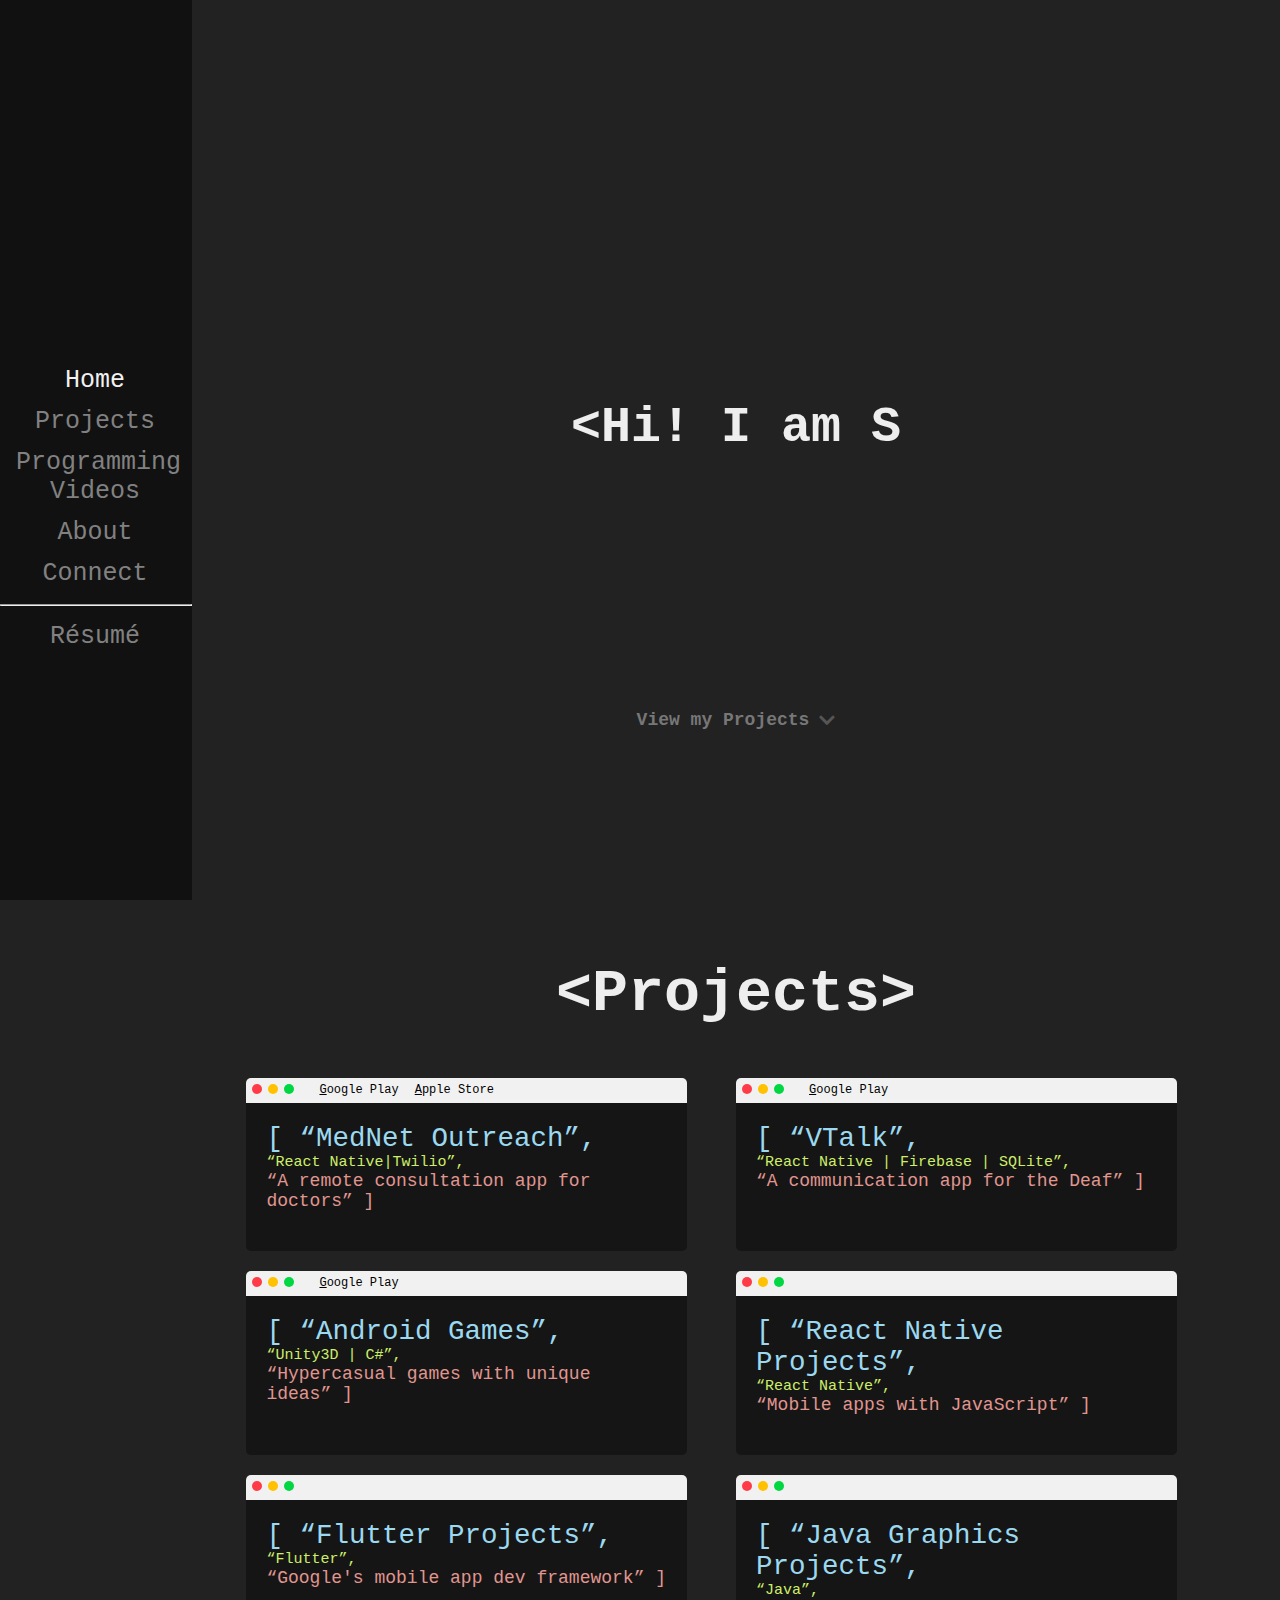
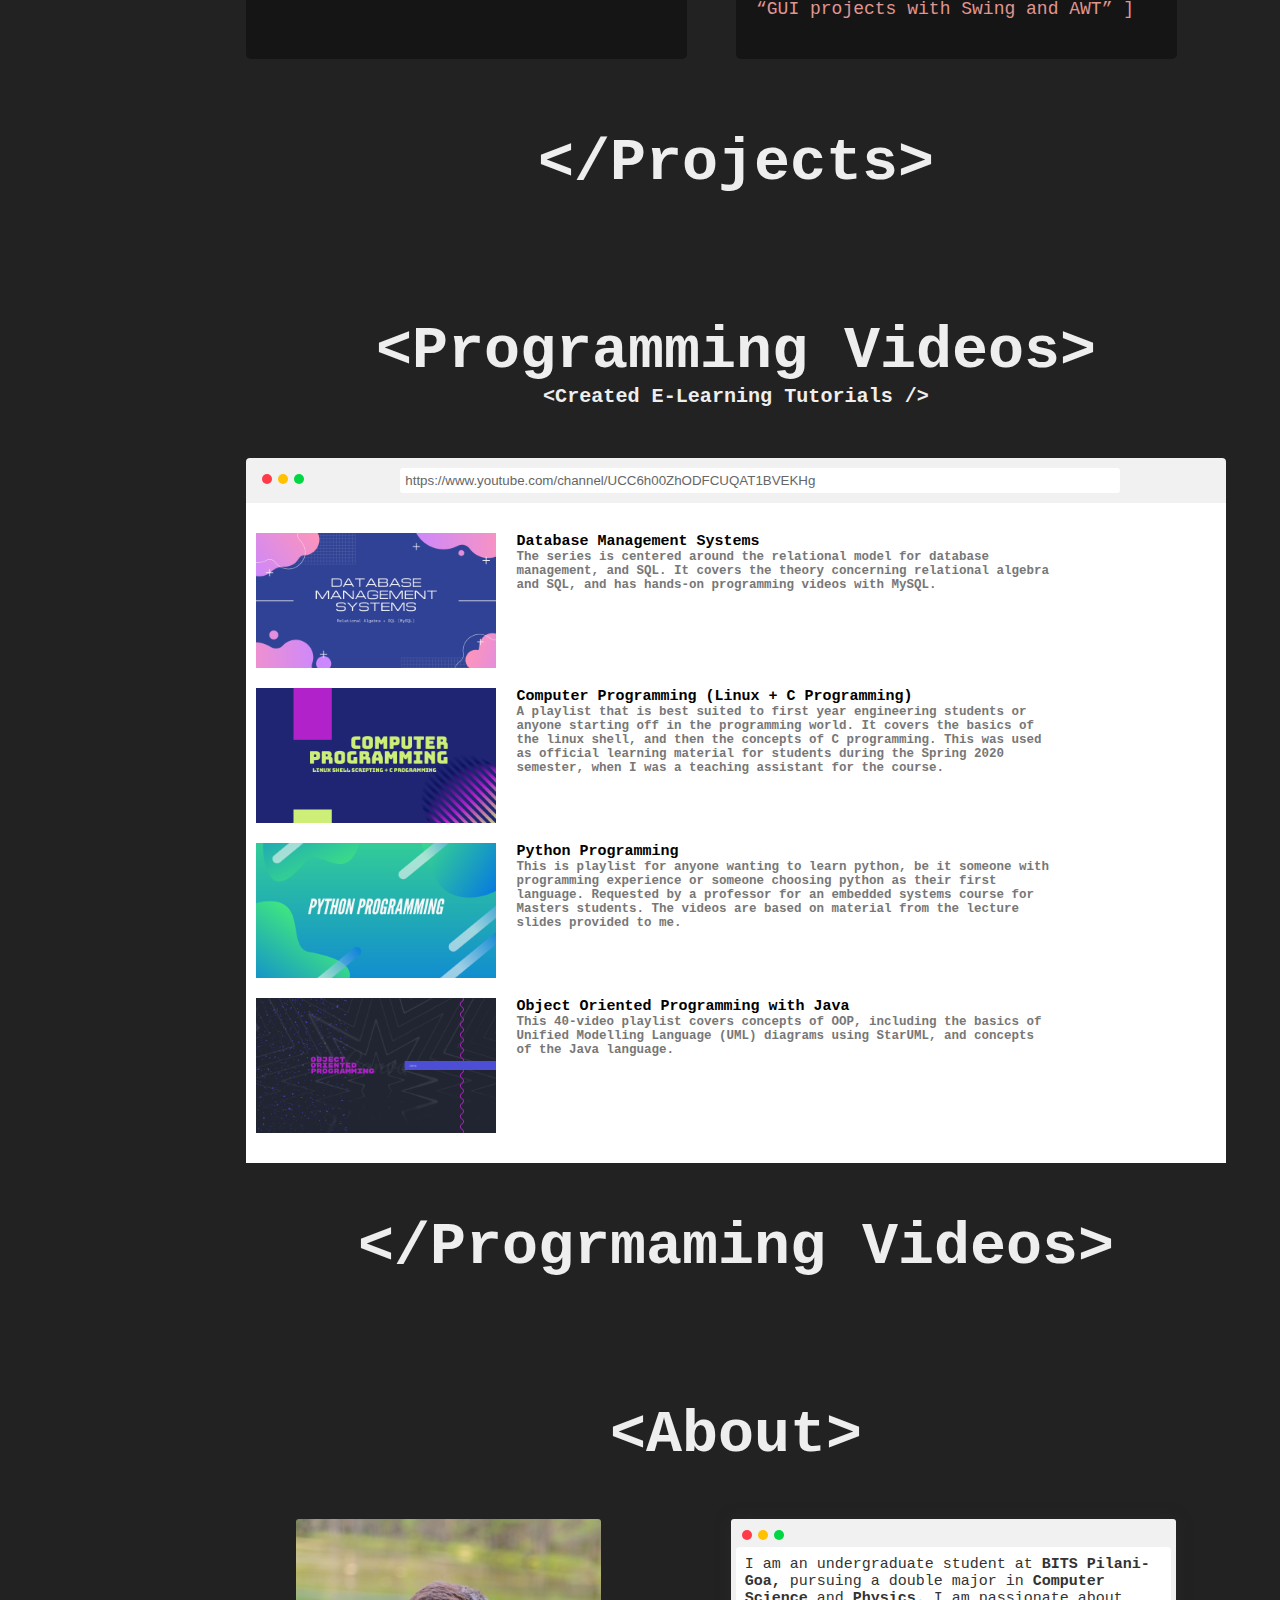
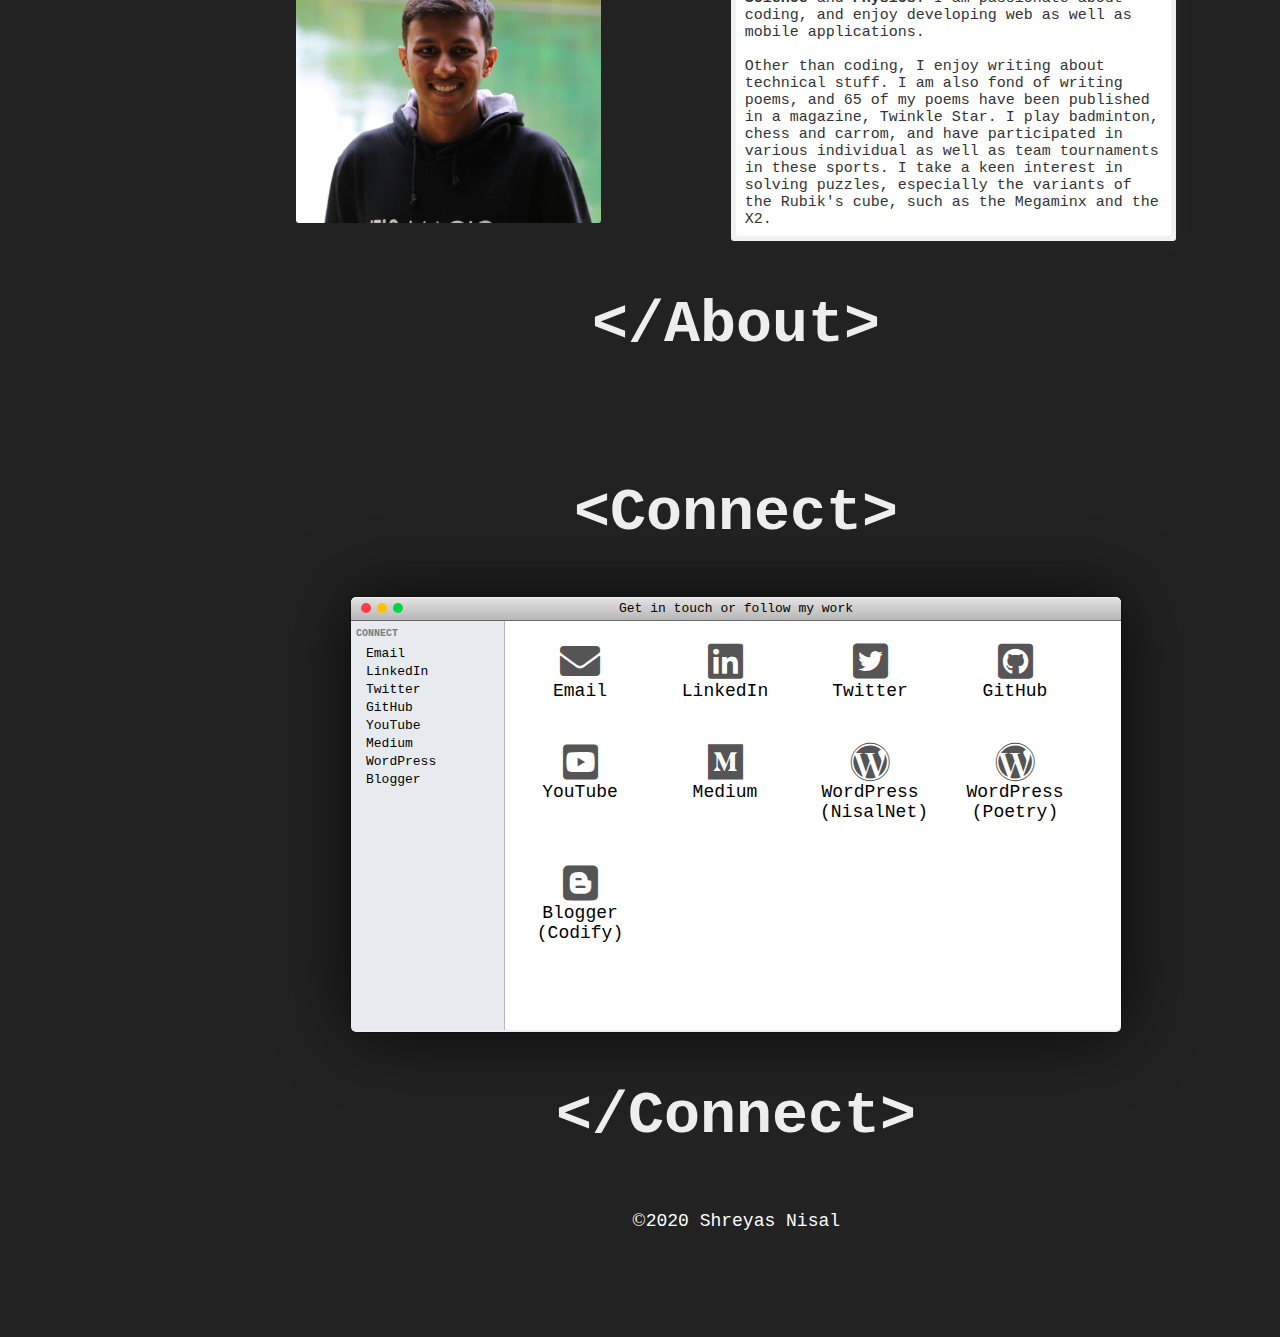
==== index.html @ 947f115b "Add files via upload" ====
<!DocType html>

<html>
    <head>
        <meta charset="utf-8">
        <meta name="viewport" content="width=device-width, initial-scale=1">
        <link rel="stylesheet" href="https://use.fontawesome.com/releases/v5.7.2/css/all.css" />
        <link rel="stylesheet" href="css/common.css">
        <link rel="stylesheet" href="css/homepage.css">
        <title>Shreyas Nisal</title>
    </head>
    <body>
        <div class="menu-toggler collapse">
            <div class="bar"></div>
            <div class="bar"></div>
            <div class="bar"></div>
        </div>
        <div class="sidenav">
          <a id="home-navitem" class="nav-link" href="#">Home</a>
          <a id="projects-navitem" class="nav-link" href="#projects">Projects</a>
          <a id="programmingvideos-navitem" class="nav-link" href="#programmingvideos">Programming Videos</a>
          <a id="about-navitem" class="nav-link" href="#about">About</a>
          <a id="connect-navitem" class="nav-link" href="#connect">Connect</a>
          <hr>
          <a href="#" class="nav-link">R&eacute;sum&eacute;</a>
        </div>
        <header id="home">
            <div class="landing-text">
                <h1 id="typeText"></h1>
                <h6 id="typeText2">A Computer Science major at BITS Goa</h6>
                <h6 id="typeText3">Passionate about Web | Mobile App | Game Development</h6>
            </div>
            <a href="#projects" class="down-button">
                <h5>View my Projects</h5>
                <i id="down-icon" class="fas fa-chevron-down"></i>
            </a>
        </header>
        
        <section id="projects">
            <div class="container">
                <div class="section-heading">
                    <h1>&lt;Projects&gt;</h1>
                </div>
                
                <div class="project-items">
                    
                    <!--MedNet OutReach-->
                    <div href="mednet-outreach.html" class="project-card">
                        <div class=fakeMenu>
                          <div class="fakeButtons fakeClose"></div>
                          <div class="fakeButtons fakeMinimize"></div>
                          <div class="fakeButtons fakeZoom"></div>
                            <a target="_blank" href="https://play.google.com/store/apps/details?id=com.mednetlabs.android.teledoctor&pcampaignid=pcampaignidMKT-Other-global-all-co-prtnr-py-PartBadge-Mar2515-1" class="link"><u>G</u>oogle Play</a>
                            <a target="_blank" href="https://apps.apple.com/in/app/mednet-outreach/id1508214921" class="link"><u>A</u>pple Store</a>
                        </div>
                        <a href="mednet-outreach.html" class="fakeScreen">
                          <p class="line1">&#91;&nbsp;&ldquo;MedNet Outreach&rdquo;,</p>
                          <p class="line2">&ldquo;React Native|Twilio&rdquo;,</p>
                          <p class="line3">&ldquo;A remote consultation app for doctors&rdquo;&nbsp;&#93;</p>
                          <p class="line4">>open<span class="cursor4 cursor-animation">_</span></p>
                        </a>
                    </div>
                    
                    <!--VTalk-->
                    <div class="project-card">
                        <div class=fakeMenu>
                          <div class="fakeButtons fakeClose"></div>
                          <div class="fakeButtons fakeMinimize"></div>
                          <div class="fakeButtons fakeZoom"></div>
                            <a target="_blank" href="https://play.google.com/store/apps/details?id=com.onetyme.talk" class="link"><u>G</u>oogle Play</a>
                        </div>
                        <div class="fakeScreen">
                          <p class="line1">&#91;&nbsp;&ldquo;VTalk&rdquo;,</p>
                          <p class="line2">&ldquo;React Native | Firebase | SQLite&rdquo;,</p>
                          <p class="line3">&ldquo;A communication app for the Deaf&rdquo;&nbsp;&#93;</p>
                          <p class="line4">>open<span class="cursor4">_</span></p>
                        </div>
                        
                    </div>
                    
                    <!--Android Games-->
                    <div class="project-card">
                        <div class=fakeMenu>
                          <div class="fakeButtons fakeClose"></div>
                          <div class="fakeButtons fakeMinimize"></div>
                          <div class="fakeButtons fakeZoom"></div>
                            <a target="_blank" href="https://play.google.com/store/apps/developer?id=Paltan+Games" class="link"><u>G</u>oogle Play</a>
                        </div>
                        <div class="fakeScreen">
                          <p class="line1">&#91;&nbsp;&ldquo;Android Games&rdquo;,</p>
                          <p class="line2">&ldquo;Unity3D | C#&rdquo;,</p>
                          <p class="line3">&ldquo;Hypercasual games with unique ideas&rdquo;&nbsp;&#93;</p>
                          <p class="line4">>open<span class="cursor4">_</span></p>
                        </div>
                    </div>
                    
                    <!--React Native Projects-->
                    <div class="project-card">
                        <div class=fakeMenu>
                          <div class="fakeButtons fakeClose"></div>
                          <div class="fakeButtons fakeMinimize"></div>
                          <div class="fakeButtons fakeZoom"></div>
<!--                            <a href="#" class="link">GitHub</a>-->
                        </div>
                        <div class="fakeScreen">
                          <p class="line1">&#91;&nbsp;&ldquo;React Native Projects&rdquo;,</p>
                          <p class="line2">&ldquo;React Native&rdquo;,</p>
                          <p class="line3">&ldquo;Mobile apps with JavaScript&rdquo;&nbsp;&#93;</p>
                          <p class="line4">>open<span class="cursor4">_</span></p>
                        </div>
                    </div>
                    
                    <!--Flutter Projects-->
                    <div class="project-card">
                        <div class=fakeMenu>
                          <div class="fakeButtons fakeClose"></div>
                          <div class="fakeButtons fakeMinimize"></div>
                          <div class="fakeButtons fakeZoom"></div>
<!--                            <a href="#" class="link">GitHub</a>-->
                        </div>
                        <div class="fakeScreen">
                          <p class="line1">&#91;&nbsp;&ldquo;Flutter Projects&rdquo;,</p>
                          <p class="line2">&ldquo;Flutter&rdquo;,</p>
                          <p class="line3">&ldquo;Google's mobile app dev framework&rdquo;&nbsp;&#93;</p>
                          <p class="line4">>open<span class="cursor4">_</span></p>
                        </div>
                    </div>
                    
                    <!--Java Projects-->
                    <div class="project-card">
                        <div class=fakeMenu>
                          <div class="fakeButtons fakeClose"></div>
                          <div class="fakeButtons fakeMinimize"></div>
                          <div class="fakeButtons fakeZoom"></div>
<!--                            <a href="https://github.com/shreyasnisal/JPad" class="link">GitHub</a>-->
                        </div>
                        <div class="fakeScreen">
                          <p class="line1">&#91;&nbsp;&ldquo;Java Graphics Projects&rdquo;,</p>
                          <p class="line2">&ldquo;Java&rdquo;,</p>
                          <p class="line3">&ldquo;GUI projects with Swing and AWT&rdquo;&nbsp;&#93;</p>
                          <p class="line4">>open<span class="cursor4">_</span></p>
                        </div>
                    </div>
                </div>
                <div class="section-end">
                    <h1>&lt;/Projects&gt;</h1>
                </div>
            </div>
        </section>
        
        
        <section id="programmingvideos">
            <div class="container">
                <div class="section-heading">
                    <h1>&lt;Programming Videos&gt;</h1>
                    <h6>&lt;Created E-Learning Tutorials /&gt;</h6>
                </div>
                <div class="browser-window">
                  <div class="row">
                    <div class="column left">
                        <div class="fakeButtons fakeClose"></div>
                        <div class="fakeButtons fakeMinimize"></div>
                        <div class="fakeButtons fakeZoom"></div>
                    </div>
                    <div class="column middle">
                        <a target="_blank" href="https://www.youtube.com/channel/UCC6h00ZhODFCUQAT1BVEKHg"><input type="text" readonly value="https://www.youtube.com/channel/UCC6h00ZhODFCUQAT1BVEKHg"></a>
                    </div>
                  </div>

                  <div class="browser-content">
                      
                      <a target="_blank" href="https://www.youtube.com/watch?v=N9-bkzK6zJg&list=PLImMVrOC3KFk90386VAASbXlSDahewOdr" class="video-item">
                            <img src=img/DBMS.png />
                            <div class="video-description">
                                <h3>Database Management Systems</h3>
                                <h4>The series is centered around the relational model for database management, and SQL. It covers the theory concerning relational algebra and SQL, and has hands-on programming videos with MySQL.</h4>
                            </div>
                        </a>
                      
                      <a target="_blank" href="https://www.youtube.com/watch?v=yEfOIrWltIM&list=PLImMVrOC3KFko9RmEzuAZUbqSYoDRq69e" class="video-item">
                            <img src=img/ComputerProgramming.png />
                            <div class="video-description">
                                <h3>Computer Programming (Linux + C Programming)</h3>
                                <h4>A playlist that is best suited to first year engineering students or anyone starting off in the programming world. It covers the basics of the linux shell, and then the concepts of C programming. This was used as official learning material for students during the Spring 2020 semester, when I was a teaching assistant for the course.</h4>
                            </div>
                        </a>
                      
                       <a target="_blank" href="https://www.youtube.com/watch?v=GR5E9-K1738&list=PLImMVrOC3KFn5XFGto_bORo_f8W9rZW1X" class="video-item">
                            <img src=img/Python%20Programming.png />
                            <div class="video-description">
                                <h3>Python Programming</h3>
                                <h4>This is playlist for anyone wanting to learn python, be it someone with programming experience or someone choosing python as their first language. Requested by a professor for an embedded systems course for Masters students. The videos are based on material from the lecture slides provided to me.</h4>
                            </div>
                        </a>
                      
                      <a target="_blank" href="https://www.youtube.com/watch?v=YCrtLtsulu0&list=PLImMVrOC3KFkc2bQCNyq4Yp1Pq00lAAeH" class="video-item">
                        <img src=img/ObjectOrientedProgramming.png />
                            <div class="video-description">
                                <h3>Object Oriented Programming with Java</h3>
                                <h4>This 40-video playlist covers concepts of OOP, including the basics of Unified Modelling Language (UML) diagrams using StarUML, and concepts of the Java language.</h4>
                            </div>
                        </a>
                  </div>
                </div>
                <div class="section-end">
                    <h1>&lt;/Progrmaming Videos&gt;</h1>
                </div>
            </div>
        </section>
        
        <section id="about">
            <div class="container">
                <div class="section-heading">
                    <h1>&lt;About&gt;</h1>
                </div>
                <div class="about">
                    <div class="portrait">
                        <img src="img/Shreyas.jpg">
                    </div>
                    <div id="window">
                        <div id="buttons">
                            <div class="fakeButtons fakeClose"></div>
                            <div class="fakeButtons fakeMinimize"></div>
                            <div class="fakeButtons fakeZoom"></div>
                        </div>
                        <div id="textarea">I am an undergraduate student at <b>BITS Pilani- Goa,</b> pursuing a double major in <b>Computer Science</b> and <b>Physics</b>. I am passionate about coding, and enjoy developing web as well as mobile applications.<br><br>Other than coding, I enjoy writing about technical stuff. I am also fond of writing poems, and 65 of my poems have been published in a magazine, Twinkle Star. I play badminton, chess and carrom, and have participated in various individual as well as team tournaments in these sports. I take a keen interest in solving puzzles, especially the variants of the Rubik's cube, such as the Megaminx and the X2.</div>
                    </div>
                </div>
                <div class="section-end">
                    <h1>&lt;/About&gt;</h1>
                </div>
            </div>
        </section>
        
        <section id="connect">
            <div class="container">
                <div class="section-heading">
                    <h1>&lt;Connect&gt;</h1>
                </div>
                <div id='finder'>
                    <div id='toolbar'>
                        <div id='traffic-light'>
                          <div class="fakeButtons fakeClose"></div>
                            <div class="fakeButtons fakeMinimize"></div>
                            <div class="fakeButtons fakeZoom"></div>
                        </div>
                        <div id='windowname'>
                          <i></i>
                          Get in touch or follow my work
                        </div>
                      </div>
                      <div id='view'>
                        <div id='sidebar'>
                          <ul>
                            <li>
                              <span class='group'>
                                Connect
                              </span>
                              <ul>
                                  <li><a target="_blank" href="mailto:shreyasnisal@gmail.com">Email</a></li>
                                  <li><a target="_blank" href="https://www.linkedin.com/in/shreyasnisal/">LinkedIn</a></li>
                                  <li><a target="_blank" href="https://twitter.com/shreyas_nisal">Twitter</a></li>
                                  <li><a target="_blank" href="https://github.com/shreyasnisal">GitHub</a></li>
                                  <li><a target="_blank" href="https://www.youtube.com/channel/UCC6h00ZhODFCUQAT1BVEKHg">YouTube</a></li>
                                  <li><a target="_blank" href="https://medium.com/@shreyasnisal">Medium</a></li>
                                  <li><a target="_blank" href="http://blog.shreyasnisal.com">WordPress</a></li>
                                  <li><a target="_blank" href="https://shreyasnisal.blogspot.com/">Blogger</a></li>  
                              </ul>
                            </li>
                          </ul>
                        </div>
                        <div id='content'>
                            <a target="_blank" href="mailto:shreyasnisal@gmail.com" class='folder'>
                                <i class="fas fa-envelope"></i>
                                <p class="file-name">Email</p>
                            </a>
                            <a target="_blank" href="https://www.linkedin.com/in/shreyasnisal/" class='folder'>
                                <i class="fab fa-linkedin"></i>
                                <p class="file-name">LinkedIn</p>
                            </a>
                            <a target="_blank" href="https://twitter.com/shreyas_nisal" class='folder'>
                                <i class="fab fa-twitter-square"></i>
                                <p class="file-name">Twitter</p>
                            </a>
                            <a target="_blank" href="https://github.com/shreyasnisal" class='folder'>
                                <i class="fab fa-github-square"></i>
                                <p class="file-name">GitHub</p>
                            </a>
                          <a target="_blank" href="https://www.youtube.com/channel/UCC6h00ZhODFCUQAT1BVEKHg" class='folder'>
                            <i class="fab fa-youtube-square"></i>
                              <p class="file-name">YouTube</p>
                          </a>
                            
                          <a target="_blank" href="https://medium.com/@shreyasnisal" class='folder'>
                            <i class="fab fa-medium"></i>
                              <p class="file-name">Medium</p>
                          </a>
                            <a target="_blank" href="http://blog.shreyasnisal.com" class='folder'>
                            <i class="fab fa-wordpress"></i>
                              <p class="file-name">WordPress&#13;&#10;(NisalNet)</p>
                          </a>
                          <a target="_blank" href="https://nisalshreyas.wordpress.com/" class='folder'>
                            <i class="fab fa-wordpress"></i>
                              <p class="file-name">WordPress (Poetry)</p>
                          </a>
                          <a target="_blank" href="https://shreyasnisal.blogspot.com/" class='folder'>
                            <i class="fab fa-blogger"></i>
                              <p class="file-name">Blogger (Codify)</p>
                          </a>
                        </div>
                    </div>
                </div>
                <div class="section-end">
                    <h1>&lt;/Connect&gt;</h1>
                </div>
            </div>
        </section>
        
        <footer>
            <div class="footer-container">
                <p><b class="copywright">&copy;</b>2020 Shreyas Nisal</p>
            </div>
        </footer>
        
        <script src="https://code.jquery.com/jquery-3.4.1.min.js"></script>
        <script src="js/homepage.js"></script>
    </body>
</html>
---- css/common.css ----
*{
    margin: 0;
    padding: 0;
    box-sizing: border-box;
}

html{
    font-size: 10px;
    font-family: Consolas, monaco, monospace;
    color: #000;
    scroll-behavior: smooth;
}

body{
    background-size: cover;
    background-color: #222;
}

section{
    padding: 6rem 0;
    margin-left: 15%;
}

a{
    text-decoration: none;
    margin-right: 10px;
    color: #000;
    cursor: pointer;
}

p{
    font-size: 1.8rem;
    font-weight: 300;
}

img{
    width: 80%;
}

header{
    width: 85%;
    height: 100vh;
}

.landing-text{
    position: absolute;
    top: 50%;
    left: 50%;
    margin-left: 7.5%;
    transform: translate(-50%, -50%);
    width: 85%;
    text-align: center;
    z-index: 1;
    color: #eee;
}

.collapse {
    display: none;
}

.sidenav {
  height: 100%; /* Full-height: remove this if you want "auto" height */
  width: 15%; /* Set the width of the sidebar */
  position: fixed; /* Fixed Sidebar (stay in place on scroll) */
  z-index: 1; /* Stay on top */
  top: 0; /* Stay at the top */
  left: 0;
  background-color: #111; /* Black */
  overflow-x: hidden; /* Disable horizontal scroll */
/*  padding-top: 20px;*/
    padding-top: 40vh;
    text-align: center;
}

.sidenav.open {
    left: 0;
}

/* The navigation menu links */
.sidenav a {
  padding: 6px 8px 6px 16px;
  text-decoration: none;
  font-size: 25px;
  color: #818181;
  display: block;
}

.selected-navitem {
    color: #f1f1f1 !important;
}

/* When you mouse over the navigation links, change their color */
.sidenav a:hover {
  color: #f1f1f1;
}

.sidenav hr {
    margin-top: 10px;
    margin-bottom: 10px;
}

.landing-text h1 {
    font-size: 5rem;
}

.landing-text h6 {
    font-size: 2rem;
    opacity: 0%;
    animation: fadein;
    animation-duration: 1s;
    animation-delay: 2s;
    animation-fill-mode: forwards;
}

.down-button {
    position: absolute;
    top: 80%;
    left: 50%;
    transform: translate(-50%, -50%);
    display: flex;
    width: 50%;
    text-align: center;
    align-items: center;
    justify-content: center;
    margin-left: 7.5%;
    color: #777;
}

.down-button h5 {
    font-size: 1.8rem;
    margin-right: 10px;
}

#down-icon {
    font-size: 1.8rem;
    margin-top: 0;
}

.down-button:hover {
    color: #eee;
}

@keyframes fadein {
    from {opacity: 0;}
    to {opacity: 100%;}
}

.container {
    padding-left: 5%;
    padding-right: 5%;
}

.project-items {
    display: flex;
    flex-wrap: wrap;
    justify-content: center;
}

.project-card {
    width: 45%;
    display: flex;
    flex-direction: column;
    margin-right: 5%;
    margin-bottom: 2rem;
}

.link {
    position: relative;
    left: 25px;
    top: 5px;
    font-size: 1.2rem;
/*    font-weight: bold;*/
}

.link:hover {
    font-weight: bold;
}

.fakeScreen:hover {
    cursor: pointer;
    box-shadow: 0 4px 8px 0 rgba(255,255,255,0.2);
}

.section-heading{
    text-align: center;
    margin-bottom: 5rem;
    font-size: 3rem;
    color: #eee;
}

.section-end{
    text-align: center;
    margin-top: 5rem;
    font-size: 3rem;
    color: #eee;
}


.video-item {
    display: flex;
    flex-direction: row;
    margin-bottom: 20px;
    width: 800px;
}

.video-item img {
    width: 30%;
}

.video-item:hover img {
    box-shadow: 5px 2px 2px 1px rgba(0, 0, 0, .2);
}

.video-description {
    margin-left: 20px;
    flex-grow: 1;
/*    padding-top: 4%;*/
}

.video-description h3 {
    font-size: 1.5rem;
}

.video-description h4 {
    font-size: 1.25rem;
    color: #777;
} 


/*Notepad*/

#window{
    display: flex;
    flex-direction: column;
    flex: 1;
  width: 40%;
  background: #f1f1f1;
  margin: 0 auto;
  border-radius: 3px;
  padding: 5px;
  color: #333;
  cursor: default;
  box-shadow: 0 0 16px -2px rgba(50,50,50,.5);
}

#minimize{background: #3c6;}
#resize{background: #cc3;}
#close{background: #c33;}
#minimize:hover{background: #1a4;}
#resize:hover{background: #aa1;}
#close:hover{background: #a11;}


#textarea{
  width: 100%;
    height: 100%;
    flex: 1;
/*  max-width: 96%;*/
/*  min-height: 250px;*/
  background: #fff;
  margin-top: 10px;
  border: 0;
  padding: 2%;
/*  font-size: 95%;*/
    font-size: 1.5rem;
/*  line-height: 24px;*/
  color: #333;
  overflow: auto;
    border-radius: 1%;
}

/*End Notepad*/


/*Footer*/

footer {
    background-color: #222;
    height: 80px;
    text-align: center;
    padding-left: 15%;
    color: #fff;
}

.copywright {
    font-family: serif;
}

/*End Footer*/

.menu-toggler{
    position: absolute;
    top: 5rem;
    left: 5rem;
    width: 4rem;
    height: 4rem;
/*    display: flex;*/
    flex-direction: column;
    justify-content: space-between;
    cursor: pointer;
    z-index: 1500;
    transition: transform 650ms ease-out;
}

.menu-toggler.open{
/*    transform: rotate(-45deg);*/
}

.bar{
    background-color: #eee;
    width: 100%;
    height: 4px;
    border-radius: .8rem;
}
---- css/homepage.css ----
/*Terminal*/

.fakeButtons {
  height: 10px;
  width: 10px;
  border-radius: 50%;
/*  border: 1px solid #000;*/
  position: relative;
  top: 6px;
  left: 6px;
  background-color: #ff3b47;
  border-color: #9d252b;
  display: inline-block;
}

.fakeMinimize {
/*  left: 11px;*/
  background-color: #ffc100;
/*  border-color: #9d802c;*/
}

.fakeZoom {
/*  left: 16px;*/
  background-color: #00d742;
/*  border-color: #049931;*/
}

.fakeMenu {
    box-sizing: border-box;
    height: 25px;
    background-color: #f1f1f1;
    border-top-right-radius: 5px;
    border-top-left-radius: 5px;
}

.fakeScreen {
    background-color: #151515;
    box-sizing: border-box;
    padding: 20px;
    width: 100%;
    border-bottom-left-radius: 5px;
    border-bottom-right-radius: 5px;
    display: flex;
    flex-direction: column;
    flex: 1;
}

span {
  color: #fff;
  font-weight: bold;
}

.line1 {
    font-size: 2.75rem;
    color: #9CD9F0;
}

.line2 {
    font-size: 1.5rem;
    color: #CDEE69;

}

.line3 {
    color: #E09690;
}

.line4 {
    color: #fff;
    width: 0;
    overflow:hidden;
}

.fakeScreen:hover .line4 {
/*  color: #fff;*/
  -webkit-animation: type .5s steps(20, end) forwards;
  -moz-animation: type .5s steps(20, end) forwards;
  -o-animation: type .5s steps(20, end) forwards;
  animation: type .5s steps(20, end) forwards;
}

.fakeScreen:active .line4 {
    -webkit-animation: type .5s steps(20, end) forwards;
  -moz-animation: type .5s steps(20, end) forwards;
  -o-animation: type .5s steps(20, end) forwards;
  animation: type .5s steps(20, end) forwards;
}

@-webkit-keyframes type {
  to {
    width: 17em;
  }
}

@-moz-keyframes type {
  to {
    width: 17em;
  }
}

@-o-keyframes type {
  to {
    width: 17em;
  }
}

@keyframes type {
  to {
    width: 17em;
  }
}

.fakeScreen:hover .cursor4 {
  -webkit-animation: blink 1s infinite;
  -moz-animation: blink 1s infinite;
  -o-animation: blink 1s infinite;
  animation: blink 1s infinite;
}

@-webkit-keyframes blink {
  0% {
    opacity: 0;
  }
  40% {
    opacity: 0;
  }
  50% {
    opacity: 1;
  }
  90% {
    opacity: 1;
  }
  100% {
    opacity: 0;
  }
}

@-moz-keyframes blink {
  0% {
    opacity: 0;
  }
  40% {
    opacity: 0;
  }
  50% {
    opacity: 1;
  }
  90% {
    opacity: 1;
  }
  100% {
    opacity: 0;
  }
}

@-o-keyframes blink {
  0% {
    opacity: 0;
  }
  40% {
    opacity: 0;
  }
  50% {
    opacity: 1;
  }
  90% {
    opacity: 1;
  }
  100% {
    opacity: 0;
  }
}

@keyframes blink {
  0% {
    opacity: 0;
  }
  40% {
    opacity: 0;
  }
  50% {
    opacity: 1;
  }
  90% {
    opacity: 1;
  }
  100% {
    opacity: 0;
  }
}

/*End Terminal*/

/*Browser window*/

.browser-window {
/*  border: 3px solid #f1f1f1;*/
  border-top-left-radius: 4px;
  border-top-right-radius: 4px;
}

/* Container for columns and the top "toolbar" */
.row {
    display: flex;
    align-items: center;
  padding: 10px;
  background: #f1f1f1;
  border-top-left-radius: 4px;
  border-top-right-radius: 4px;
}

.browser-window .fakeButtons {
    top: 0;
}

/* Create three unequal columns that floats next to each other */
.column {
/*  float: left;*/
}

.left {
  width: 15%;
}

.right {
  width: 10%;
}

.middle {
  width: 75%;
}

/* Clear floats after the columns */
/*
.row:after {
  content: "";
  display: table;
  clear: both;
}
*/

/* Three dots */
.dot {
  margin-top: 4px;
  height: 12px;
  width: 12px;
  background-color: #bbb;
  border-radius: 50%;
  display: inline-block;
}

/* Style the input field */
input[type=text] {
  width: 100%;
  border-radius: 3px;
  border: none;
  background-color: white;
/*  margin-top: -8px;*/
  height: 25px;
  color: #666;
  padding: 5px;
}

/* Three bars (hamburger menu) */
.browser-content {
    background-color: #fff;
    padding: 10px;
    padding-top: 30px;
}

/*End Browser Window*/


/*About*/

.about {
    display: flex;
/*    align-items: center;*/
    padding-left: 50px;
    padding-right: 50px;
}

.portrait {
    flex: 1;
}

.portrait img {
    width: 70%;
    border-radius: 3px;
}

/*End About*/


/*Social*/

ul {
  margin: 0;
  padding: 0;
  list-style-type: none;
}
ul li ul {
  font-size: 13px;
}
ul li ul li {
  padding: 0 0 3px 15px;
}

#sidebar > i {
  display: inline-block;
  width: 19px;
  height: 19px;
  position: relative;
  top: 4px;
  background: url("https://i.imgur.com/YO1WL.png") no-repeat;
}

#finder {
  display: block;
  background-color: #ededed;
  -moz-box-shadow: rgba(0, 0, 0, 0.1) 1px 1px, rgba(0, 0, 0, 0.1) -1px -1px, rgba(0, 0, 0, 0.1) 1px -1px, rgba(0, 0, 0, 0.1) -1px 1px, rgba(0, 0, 0, 0.8) 0 0 70px;
  -webkit-box-shadow: rgba(0, 0, 0, 0.1) 1px 1px, rgba(0, 0, 0, 0.1) -1px -1px, rgba(0, 0, 0, 0.1) 1px -1px, rgba(0, 0, 0, 0.1) -1px 1px, rgba(0, 0, 0, 0.8) 0 0 70px;
  box-shadow: rgba(0, 0, 0, 0.1) 1px 1px, rgba(0, 0, 0, 0.1) -1px -1px, rgba(0, 0, 0, 0.1) 1px -1px, rgba(0, 0, 0, 0.1) -1px 1px, rgba(0, 0, 0, 0.8) 0 0 70px;
  -moz-border-radius: 5px;
  -webkit-border-radius: 5px;
  border-radius: 5px;
/*  width: 770px;*/
/*  height: 435px;*/
    width: 100%;
    max-width: 770px;
    height: 435px;
  margin: 0 auto;
}
#finder *::before,
#finder *::after {
/*  content: "";*/
/*  position: absolute;*/
  display: block;
}

#toolbar {
  position: relative;
  display: block;
  border-bottom: solid 1px #686868;
  background: url('[data-uri]');
  background: -webkit-gradient(linear, 50% 0%, 50% 100%, color-stop(0%, #e4e4e4), color-stop(100%, #b8b7b8));
  background: -moz-linear-gradient(#e4e4e4, #b8b7b8);
  background: -webkit-linear-gradient(#e4e4e4, #b8b7b8);
  background: linear-gradient(#e4e4e4, #b8b7b8);
  -moz-box-shadow: #f1f1f1 0 1px inset;
  -webkit-box-shadow: #f1f1f1 0 1px inset;
  box-shadow: #f1f1f1 0 1px inset;
  -moz-border-radius: 6px 6px 0 0;
  -webkit-border-radius: 6px;
  border-radius: 6px 6px 0 0;
}

#traffic-light {
  position: absolute;
  display: inline;
  left: 4px;
}
#traffic-light #red,
#traffic-light #yellow,
#traffic-light #green {
  width: 12px;
  height: 12px;
  display: block;
  margin: 5px 4px 4px 4px;
  background: #000;
  float: left;
  position: relative;
  background-image: url('[data-uri]'), url('[data-uri]');
  background-size: 100%;
  background-image: -moz-radial-gradient(6px 18px, rgba(255, 255, 255, 0.7) 2px, rgba(255, 255, 255, 0) 5px), -moz-radial-gradient(6px -1px, #ffffff 1px, rgba(255, 255, 255, 0) 3px);
  background-image: -webkit-radial-gradient(6px 18px, rgba(255, 255, 255, 0.7) 2px, rgba(255, 255, 255, 0) 5px), -webkit-radial-gradient(6px -1px, #ffffff 1px, rgba(255, 255, 255, 0) 3px);
  background-image: radial-gradient(6px 18px, rgba(255, 255, 255, 0.7) 2px, rgba(255, 255, 255, 0) 5px), radial-gradient(6px -1px, #ffffff 1px, rgba(255, 255, 255, 0) 3px);
  -moz-box-shadow: rgba(0, 0, 0, 0.9) 0 1px 4px inset, rgba(255, 255, 255, 0.5) 0 1px;
  -webkit-box-shadow: rgba(0, 0, 0, 0.9) 0 1px 4px inset, rgba(255, 255, 255, 0.5) 0 1px;
  box-shadow: rgba(0, 0, 0, 0.9) 0 1px 4px inset, rgba(255, 255, 255, 0.5) 0 1px;
  -moz-border-radius: 100px;
  -webkit-border-radius: 100px;
  border-radius: 100px;
}
#traffic-light #red {
  background-color: #f24443;
}
#traffic-light #yellow {
  background-color: #f0aa5a;
}
#traffic-light #green {
  background-color: #88be72;
}
#traffic-light:hover #red::after,
#traffic-light:hover #yellow::after,
#traffic-light:hover #green::after {
  position: absolute;
  top: -2px;
  left: 2px;
  font-weight: bold;
  font-size: 13px;
  text-shadow: rgba(0, 0, 0, 0.6) 0px -1px;
}
#traffic-light:hover #red::after {
  content: "x";
  color: rgba(186, 23, 32, 0.5);
}
#traffic-light:hover #yellow::after {
  content: "-";
  color: rgba(167, 99, 34, 0.5);
}
#traffic-light:hover #green::after {
  left: 2px;
  content: "+";
  color: rgba(70, 144, 46, 0.5);
}

#windowname {
  text-align: center;
  font-size: 13px;
  line-height: 23px;
}
#windowname i {
  background: url("https://i.imgur.com/hhy5Y.png") no-repeat;
}

#actions {
  height: 31px;
}
#actions input {
  width: 278px;
  height: 17px;
  margin-right: 8px;
  float: right;
  -moz-border-radius: 100px;
  -webkit-border-radius: 100px;
  border-radius: 100px;
}

#back,
#next,
#iconV,
#list,
#grid,
#coverflow {
  display: inline-block;
  position: relative;
  height: 20px;
  width: 38px;
  margin-top: 1px;
  border: 1px solid #767676;
  background-image: url('[data-uri]');
  background-size: 100%;
  background-image: -webkit-gradient(linear, 50% 0%, 50% 100%, color-stop(0%, #e8e8e8), color-stop(100%, #bcbcbc));
  background-image: -moz-linear-gradient(#e8e8e8, #bcbcbc);
  background-image: -webkit-linear-gradient(#e8e8e8, #bcbcbc);
  background-image: linear-gradient(#e8e8e8, #bcbcbc);
  -moz-box-shadow: #f1f1f1 0px 1px inset, #cccccc 0px 1px;
  -webkit-box-shadow: #f1f1f1 0px 1px inset, #cccccc 0px 1px;
  box-shadow: #f1f1f1 0px 1px inset, #cccccc 0px 1px;
  -moz-border-radius: 4px;
  -webkit-border-radius: 4px;
  border-radius: 4px;
}

#back,
#next {
  width: 25px;
}

#back {
  margin-left: 8px;
  margin-right: 0;
  -moz-border-radius: 4px 0 0 4px;
  -webkit-border-radius: 4px;
  border-radius: 4px 0 0 4px;
  color: #797979;
}
#back::after {
  content: "◄";
  top: 1px;
  left: 9px;
  font-size: 13px;
}

#next {
  left: -4px;
  border-left: 0px solid #767676;
  -moz-border-radius: 0 4px 4px 0;
  -webkit-border-radius: 0;
  border-radius: 0 4px 4px 0;
  color: #a4a4a4;
}
#next::after {
  content: "◄";
  top: 4px;
  left: 8px;
  font-size: 13px;
  text-shadow: 0px -1px -1px #fff;
  -moz-transform: rotate(180deg);
  -ms-transform: rotate(180deg);
  -webkit-transform: rotate(180deg);
  transform: rotate(180deg);
}

#iconV,
#list,
#grid,
#coverflow {
  width: 28px;
  border-left: 0px;
  border-right: 0px;
  -moz-border-radius: 0;
  -webkit-border-radius: 0;
  border-radius: 0;
  -moz-box-shadow: #e7e7e7 0px 1px inset, #e5e5e5 0px 2px inset, #bdbdbd 0px -1px inset, #bfbfbf 0px -2px inset, #a7a7a7 -1px 0px inset;
  -webkit-box-shadow: #e7e7e7 0px 1px inset, #e5e5e5 0px 2px inset, #bdbdbd 0px -1px inset, #bfbfbf 0px -2px inset, #a7a7a7 -1px 0px inset;
  box-shadow: #e7e7e7 0px 1px inset, #e5e5e5 0px 2px inset, #bdbdbd 0px -1px inset, #bfbfbf 0px -2px inset, #a7a7a7 -1px 0px inset;
}

#iconV {
  font-size: 13px;
  color: #fcfcfc;
  margin-left: 69px;
  border-left: 1px solid #767676;
  -moz-border-radius: 4px 0 0 4px;
  -webkit-border-radius: 4px;
  border-radius: 4px 0 0 4px;
  background-image: url('[data-uri]');
  background-size: 100%;
  background-image: -webkit-gradient(linear, 50% 0%, 50% 100%, color-stop(0%, #767676), color-stop(100%, #9a9a9a));
  background-image: -moz-linear-gradient(#767676, #9a9a9a);
  background-image: -webkit-linear-gradient(#767676, #9a9a9a);
  background-image: linear-gradient(#767676, #9a9a9a);
  -moz-box-shadow: #676767 -1px 1px 4px -1px inset, #676767 0px 1px inset, #757575 0px 2px inset, #999999 0px -1px inset, #969696 0px -2px inset;
  -webkit-box-shadow: #676767 -1px 1px 4px -1px inset, #676767 0px 1px inset, #757575 0px 2px inset, #999999 0px -1px inset, #969696 0px -2px inset;
  box-shadow: #676767 -1px 1px 4px -1px inset, #676767 0px 1px inset, #757575 0px 2px inset, #999999 0px -1px inset, #969696 0px -2px inset;
  text-shadow: 0px 1px 1px #545454;
}
#iconV::before {
  content: "▫▫";
  top: -2px;
  left: 8px;
}
#iconV::after {
  content: "▫▫";
  top: 4px;
  left: 8px;
}

#list {
  left: -3px;
  font-size: 15px;
}
#list::after {
  content: "𝌆";
  left: 8px;
}

#grid {
  left: -7px;
}
#grid::before {
  top: 5px;
  left: 7px;
  width: 11px;
  height: 8px;
  border: 1px solid;
  border-top-color: #1b1b1b;
  border-bottom-color: #232323;
  border-left: #4a4a4a 1px solid;
  border-right: #4a4a4a 1px solid;
  -moz-box-shadow: #fff 0px 1px;
  -webkit-box-shadow: #fff 0px 1px;
  box-shadow: #fff 0px 1px;
}
#grid::after {
  content: "";
  top: 6px;
  left: 11px;
  width: 3px;
  height: 9px;
  border-left: #4a4a4a 1px solid;
  border-right: #4a4a4a 1px solid;
}

#coverflow {
  left: -11px;
  border-right: 1px solid #767676;
  -moz-border-radius: 0 4px 4px 0;
  -webkit-border-radius: 0;
  border-radius: 0 4px 4px 0;
  -moz-box-shadow: #e7e7e7 0px 1px inset, #e5e5e5 0px 2px inset, #bdbdbd 0px -1px inset, #bfbfbf 0px -2px inset;
  -webkit-box-shadow: #e7e7e7 0px 1px inset, #e5e5e5 0px 2px inset, #bdbdbd 0px -1px inset, #bfbfbf 0px -2px inset;
  box-shadow: #e7e7e7 0px 1px inset, #e5e5e5 0px 2px inset, #bdbdbd 0px -1px inset, #bfbfbf 0px -2px inset;
}
#coverflow::before {
  content: "";
  top: 5px;
  left: 5px;
  width: 13px;
  height: 10px;
  border-left: #4a4a4a 1px solid;
  border-right: #4a4a4a 1px solid;
}
#coverflow::after {
  content: "";
  top: 6px;
  left: 7px;
  width: 9px;
  height: 8px;
  border-left: #4a4a4a 1px solid;
  border-right: #4a4a4a 1px solid;
}
#coverflow i.view {
  position: absolute;
  top: 6px;
  left: 9px;
  width: 5px;
  height: 6px;
  border: 1px solid;
  border-top-color: #1b1b1b;
  border-bottom-color: #232323;
  border-left: #4a4a4a 1px solid;
  border-right: #4a4a4a 1px solid;
  -moz-box-shadow: #fff 0px 1px;
  -webkit-box-shadow: #fff 0px 1px;
  box-shadow: #fff 0px 1px;
  background-image: url('[data-uri]');
  background-size: 100%;
  background-image: -webkit-gradient(linear, 50% 0%, 50% 100%, color-stop(0%, #6c6c6c), color-stop(100%, #868686));
  background-image: -moz-linear-gradient(#6c6c6c, #868686);
  background-image: -webkit-linear-gradient(#6c6c6c, #868686);
  background-image: linear-gradient(#6c6c6c, #868686);
}
#coverflow i.view::after {
  content: "";
}

#settings,
#share {
  display: inline-block;
  position: relative;
  height: 20px;
  width: 38px;
  margin-top: 1px;
  border: 1px solid #767676;
  background-image: url('[data-uri]');
  background-size: 100%;
  background-image: -webkit-gradient(linear, 50% 0%, 50% 100%, color-stop(0%, #e8e8e8), color-stop(100%, #bcbcbc));
  background-image: -moz-linear-gradient(#e8e8e8, #bcbcbc);
  background-image: -webkit-linear-gradient(#e8e8e8, #bcbcbc);
  background-image: linear-gradient(#e8e8e8, #bcbcbc);
  -moz-box-shadow: #f1f1f1 0px 1px inset, #cccccc 0px 1px;
  -webkit-box-shadow: #f1f1f1 0px 1px inset, #cccccc 0px 1px;
  box-shadow: #f1f1f1 0px 1px inset, #cccccc 0px 1px;
  -moz-border-radius: 4px;
  -webkit-border-radius: 4px;
  border-radius: 4px;
}

#settings {
  left: -9px;
  color: #4a4a4a;
}
#settings::before {
  content: "⚙";
  top: -6px;
  left: 4px;
  font-size: 22px;
}
#settings::after {
  content: "▴";
  top: 2px;
  right: 4px;
  font-size: 17px;
  text-shadow: 0px -1px -1px #fff;
  -moz-transform: rotate(180deg);
  -ms-transform: rotate(180deg);
  -webkit-transform: rotate(180deg);
  transform: rotate(180deg);
}

#share {
  left: -5px;
  color: #a1a1a1;
}
#share::before {
  content: "";
  top: 5px;
  left: 12px;
  display: block;
  width: 10px;
  height: 7px;
  border: 2px solid;
  border-top-color: #9a9a9a;
  border-left-color: #a9a9a9;
  border-right-color: #a9a9a9;
  border-bottom-color: #a9a9a9;
  -moz-box-shadow: #fff 0px 1px;
  -webkit-box-shadow: #fff 0px 1px;
  box-shadow: #fff 0px 1px;
}
#share::after {
  content: "➦";
  top: -1px;
  left: 16px;
  font-size: 14px;
  text-shadow: 0px 1px 1px #fff, -1px -1px #e9e9e9, 1px 1px #e9e9e9;
}

#view {
    width: 100%;
    height: 94%;
/*  width: 770px;*/
/*  height: 383px;*/
}

#sidebar {
/*  width: 133px;*/
/*  height: 380px;*/
    width: 20%;
    height: 100%;
  background-color: #e7ebf0;
  -moz-box-shadow: -1px 0 #b8b8b8 inset;
  -webkit-box-shadow: -1px 0 #b8b8b8 inset;
  box-shadow: -1px 0 #b8b8b8 inset;
  -moz-border-radius: 0 0 0 6px;
  -webkit-border-radius: 0;
  border-radius: 0 0 0 6px;
  float: left;
}

.group {
  text-transform: uppercase;
  color: #707e8b;
  font-weight: bold;
  letter-spacing: 0px;
  line-height: 25px;
  padding: 5px;
}

#content {
/*  width: 637px;*/
/*  height: 380px;*/
    width: 80%;
    height: 100%;
  background-color: #fff;
  -moz-border-radius: 0 0 6px 0;
  -webkit-border-radius: 0;
  border-radius: 0 0 6px 0;
  float: left;
}

.folder {
  width: 100px;
/*  height: 90px;*/
  margin: 0px 20px 21px 25px;
  text-align: center;
  float: left;
/*    max-width: 90px;*/
}
.folder span {
  display: inline-block;
  width: 82px;
    color: #333;
}

.factive {
  color: #fff;
  text-shadow: 0 0;
}
.factive::before {
  width: 72px;
  height: 72px;
  top: 4px;
  left: 9px;
  background-color: #cccccc;
  -moz-border-radius: 6px;
  -webkit-border-radius: 6px;
  border-radius: 6px;
}
.factive span {
  background-color: #3875d7;
  -moz-border-radius: 100px;
  -webkit-border-radius: 100px;
  border-radius: 100px;
}

.icon {
  width: 64px;
  height: 56px;
  margin: 18px 13px 4px;
  background-image: url('[data-uri]');
  background-size: 100%;
  background-image: -webkit-gradient(linear, 50% 0%, 50% 100%, color-stop(0%, #b3d0e0), color-stop(100%, #7fafcc));
  background-image: -moz-linear-gradient(#b3d0e0, #7fafcc);
  background-image: -webkit-linear-gradient(#b3d0e0, #7fafcc);
  background-image: linear-gradient(#b3d0e0, #7fafcc);
  -moz-border-radius: 4px 4px 2px 2px;
  -webkit-border-radius: 4px;
  border-radius: 4px 4px 2px 2px;
  -moz-transform: perspective(600px) rotateX(-45deg);
  -ms-transform: perspective(600px) rotateX(-45deg);
  -webkit-transform: perspective(600px) rotateX(-45deg);
  transform: perspective(600px) rotateX(-45deg);
  -moz-box-shadow: rgba(127, 175, 204, 0.5) 1px 1px, rgba(127, 175, 204, 0.5) -1px -1px, rgba(127, 175, 204, 0.5) 1px -1px, rgba(127, 175, 204, 0.5) -1px 1px, rgba(0, 0, 0, 0.8) 0 3px 3px;
  -webkit-box-shadow: rgba(127, 175, 204, 0.5) 1px 1px, rgba(127, 175, 204, 0.5) -1px -1px, rgba(127, 175, 204, 0.5) 1px -1px, rgba(127, 175, 204, 0.5) -1px 1px, rgba(0, 0, 0, 0.8) 0 3px 3px;
  box-shadow: rgba(127, 175, 204, 0.5) 1px 1px, rgba(127, 175, 204, 0.5) -1px -1px, rgba(127, 175, 204, 0.5) 1px -1px, rgba(127, 175, 204, 0.5) -1px 1px, rgba(0, 0, 0, 0.8) 0 3px 3px;
}
.icon::before {
  width: 56px;
  height: 3px;
  top: -4px;
  left: 5px;
  -moz-border-radius: 100px 100px 0 0;
  -webkit-border-radius: 100px;
  border-radius: 100px 100px 0 0;
  background-image: url('[data-uri]');
  background-size: 100%;
  background-image: -webkit-gradient(linear, 50% 0%, 50% 100%, color-stop(0%, #a0c3d9), color-stop(100%, #77a9c9));
  background-image: -moz-linear-gradient(#a0c3d9, #77a9c9);
  background-image: -webkit-linear-gradient(#a0c3d9, #77a9c9);
  background-image: linear-gradient(#a0c3d9, #77a9c9);
}
.icon::after {
  width: 21px;
  height: 7px;
  top: -11px;
  left: 8px;
  background-image: url('[data-uri]');
  background-size: 100%;
  background-image: -webkit-gradient(linear, 50% 0%, 50% 100%, color-stop(0%, #b2c9da), color-stop(100%, #a0c3d9));
  background-image: -moz-linear-gradient(#b2c9da, #a0c3d9);
  background-image: -webkit-linear-gradient(#b2c9da, #a0c3d9);
  background-image: linear-gradient(#b2c9da, #a0c3d9);
  -moz-border-radius: 2px 2px 0 0;
  -webkit-border-radius: 2px;
  border-radius: 2px 2px 0 0;
}

.fa-envelope:hover {
    color: #ffc83f;
}

.fa-twitter-square:hover{
    color: #00acee;
}

.fa-youtube-square:hover{
    color: #c4302b;
}

.fa-linkedin:hover{
    color: #0077B5;
}

.fa-medium:hover{
    color: #000;
}

.fa-wordpress:hover{
    color: #21759b;
}

.fa-blogger:hover{
    color:#ff5722;
}

.fa-github-square:hover{
    color: #333;
}


.fab, .fas {
    font-size: 4rem;
    display: inline-block;
    margin-top: 20px;
    color: #555;
}

/* sidebar icons */
.afiles {
  background-position: -3px -4px;
}

.airdrop {
  background-position: -3px -29px;
}

.apps {
  background-position: -3px -53px;
}

.desk {
  background-position: -3px -76px;
}

.docs {
  background-position: -3px -100px;
}

.downs {
  background-position: -3px -125px;
}

.mov {
  background-position: -3px -148px;
}

.music {
  background-position: -3px -172px;
}

.pic {
  background-position: -3px -195px;
}

/* sidebar selection */
.current_page {
  color: #f3ffff;
  text-shadow: 0px 1px 1px rgba(0, 0, 0, 0.5);
  background: url('[data-uri]');
  background: -webkit-gradient(linear, 50% 0%, 50% 100%, color-stop(0%, #67b1df), color-stop(100%, #3489cc));
  background: -moz-linear-gradient(#67b1df, #3489cc);
  background: -webkit-linear-gradient(#67b1df, #3489cc);
  background: linear-gradient(#67b1df, #3489cc);
  -moz-box-shadow: #5aa5da 0 1px inset, #6fbae5 0 2px inset, #307cbc 0 -1px inset;
  -webkit-box-shadow: #5aa5da 0 1px inset, #6fbae5 0 2px inset, #307cbc 0 -1px inset;
  box-shadow: #5aa5da 0 1px inset, #6fbae5 0 2px inset, #307cbc 0 -1px inset;
}
.current_page .afiles {
  background: url("https://i.imgur.com/wBIjH.png") no-repeat;
}


/*End Social*/


/*Media Rules*/

@media screen and (max-width: 1250px) {
    .sidenav .nav-link {
        font-size: 2rem;
    }
    
    .landing-text h1 {
        font-size: 4rem;
    }
    
    .landing-text h6 {
        font-size: 1.5rem;
    }
    
    .video-item {
        width: 750px;
    }
    
    .video-item img {
        width: 25%;
    }
}

@media screen and (max-width: 1000px) {
    .project-card{
        width: 40%;
        margin-bottom: 20px;
    }
    
    .video-item {
        width: 600px;
    }
    
    .collapse{
        display: flex;
    }
    
    .sidenav {
        width: 40vw;
        height: 100vh;
        position: fixed;
        transition: all 650ms cubic-bezier(1, 0, 0, 1);
        z-index: 50;
        left: -100vw;
    }
    
    .sidenav .nav-link {
        font-size: 3rem;
    }
    
    .landing-text {
        margin-left: 0;
    }
    
    .down-button {
        margin-left: 0;
    }
    
    .video-item {
        width: 100%;
    }
    
    section {
        margin-left: 0;
    }
    
    footer {
        padding-left: 0;
    }
}

@media screen and (max-width: 900px) {
    
    .nav-list{
        flex-direction: column;
    }
    
    .card{
        flex-grow: 1;
    }
    
    .top-padded{
        padding-top: 0;
    }
    
    .video-img{
        width: 45%;
        margin-bottom: 3rem;
    }
}

@media screen and (max-width: 768px) {
    .collapse{
        display: flex;
    }
    
    .top-nav{
        width: 100%;
        height: 100%;
        top: -150vh;
        z-index: 50;
        position: fixed;
        background-color: #614385;
        border-bottom-right-radius: 100%;
        border-bottom-left-radius: 100%;
        transition: all 650ms cubic-bezier(1, 0, 0, 1);
    }
    
    .nav-list{
        flex-direction: column;
    }
    
    li{
        margin: 2rem 0;
    }
    
    .nav-link{
        font-size: 4.5rem;
    }
    
    .about-heading h1{
        font-size: 8rem;
    }
    
    .section-heading h1{
        font-size: 4rem;
    }
    
    .section-end h1 {
        font-size: 4rem;
    }
    
    .about-details .nav-list{
        flex-direction: initial;
    }
    
    .about-details li{
        margin: 0 2rem;
    }
    
    .timeline ul{
        margin: 0 0 0 auto;
    }
    
    .timeline .date::before{
        left: -19rem;
    }
    
    .timeline .date::after{
        left: -5.9rem;
    }
    
    .project-card{
        width: 80%;
        margin-right: 0;
    }
    
    #window {
        width: 100%;
        margin-top: 30px;
    }
    
    .project-heading h1{
        font-size: 4rem;
        opacity: .3;
    }
    
    .video-item h4 {
        overflow: hidden;
       text-overflow: ellipsis;
       display: -webkit-box;
       -webkit-line-clamp: 5; /* number of lines to show */
       -webkit-box-orient: vertical;
    }
    
    .video-img{
        width: 50%;
        margin-bottom: 3rem;
    }
    
    .about {
        flex-direction: column;
    }
    
    .portrait {
        text-align: center;
    }
    
    .portrait img {
        width: 50%;
    }
    
    .folder {
        width: 100%;
        max-width: none;
        text-align: left;
    }
    
    .folder p {
        display: unset;
    }
    
    .folder i {
        font-size: 2rem;
        margin-top: 0;
    }
    
    #content {
        display: flex;
        flex-direction: column;
        padding-top: 10px;
    }

}

@media screen and (max-width: 600px) {
    .menu-toggler{
        top: 2rem;
        left: 2rem;
    }
    
    .landing-text h1{
        font-size: 3rem;
    }
    
    .landing-text h6{
        font-size: 1.2rem;
    }
    
    .sidenav .nav-link {
        font-size: 2rem;
    }
    
    .about .container{
        flex-direction: column;
    }
    
    .profile-img{
        margin: 0 0 7rem 0;
        text-align: center;
    }
    
    .project-item{
        flex-direction: column;
    }
    
    .project-img{
        margin: 0 0 2rem 0;
        order: 1;
    }
    
    .project-description{
        margin: 0;
        order: 2;
    }
    
    .timeline p{
        font-size: 1.5rem;
    }
    
    .timeline .date::before{
        font-size: 1.4rem;
    }
    
    form{
        width: 100%;
    }
    
    .up{
        right: 2rem;
    }
    
    .project-heading h1{
        font-size: 3rem;
        opacity: .3;
    }
    
    .project-section {
        padding: 2rem;
    }
    
    .content-box{
        text-align: justify;
    }
    
    .project-heading{
        margin-bottom: 3rem;
    }
    
    .project-page-intro-text {
        text-align: justify;
    }
    
    .video-item {
        flex-direction: column;
        align-items: center;
        text-align: center;
    }
    
    .video-item h4 {
        overflow: visible;
       display:block;
    }
    
    .video-item img {
        width: 70%;
    }
    
    .video-description {
        margin-top: 10px;
        margin-bottom: 25px;
        margin-left: 0;
    }
    
    .video-img{
        width: 100%;
        margin-bottom: 3rem;
    }
    
    .section-heading h1{
        font-size: 3rem;
    }
    
    .section-end h1 {
        font-size: 3rem;
    }
    
    .about img {
        width: 80%;
    }
    
    #sidebar {
        display: none;
    }
    
    #actions {
        display: none;
    }
    
    #view {
        height: 94%;
    }
    
    #content {
        width: 100%;
        display: flex;
        flex-direction: column;
        padding-top: 10px;
    }
    
    .folder {
        width: 100%;
        max-width: none;
        text-align: left;
    }
    
    .folder p {
        display: unset;
    }
    
    .folder i {
        font-size: 2rem;
        margin-top: 0;
    }
}

/*End Media Rules*/
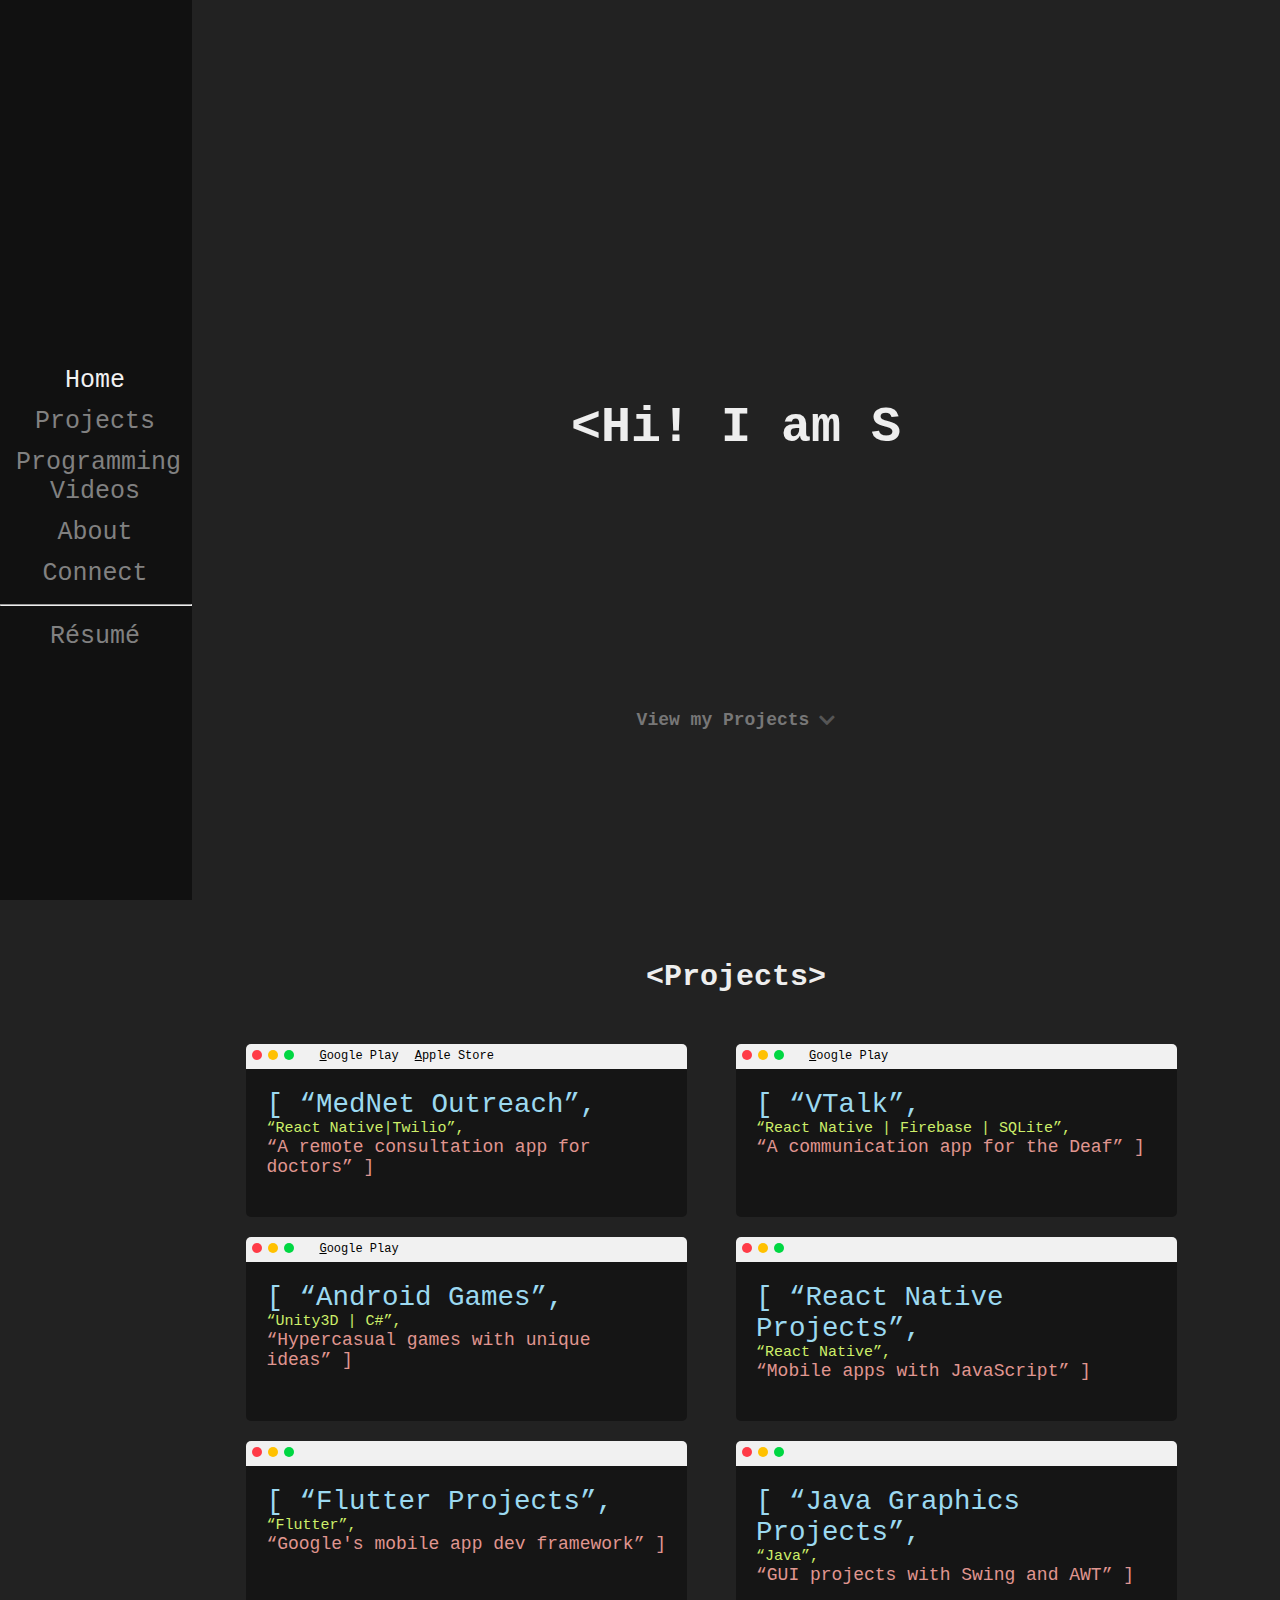
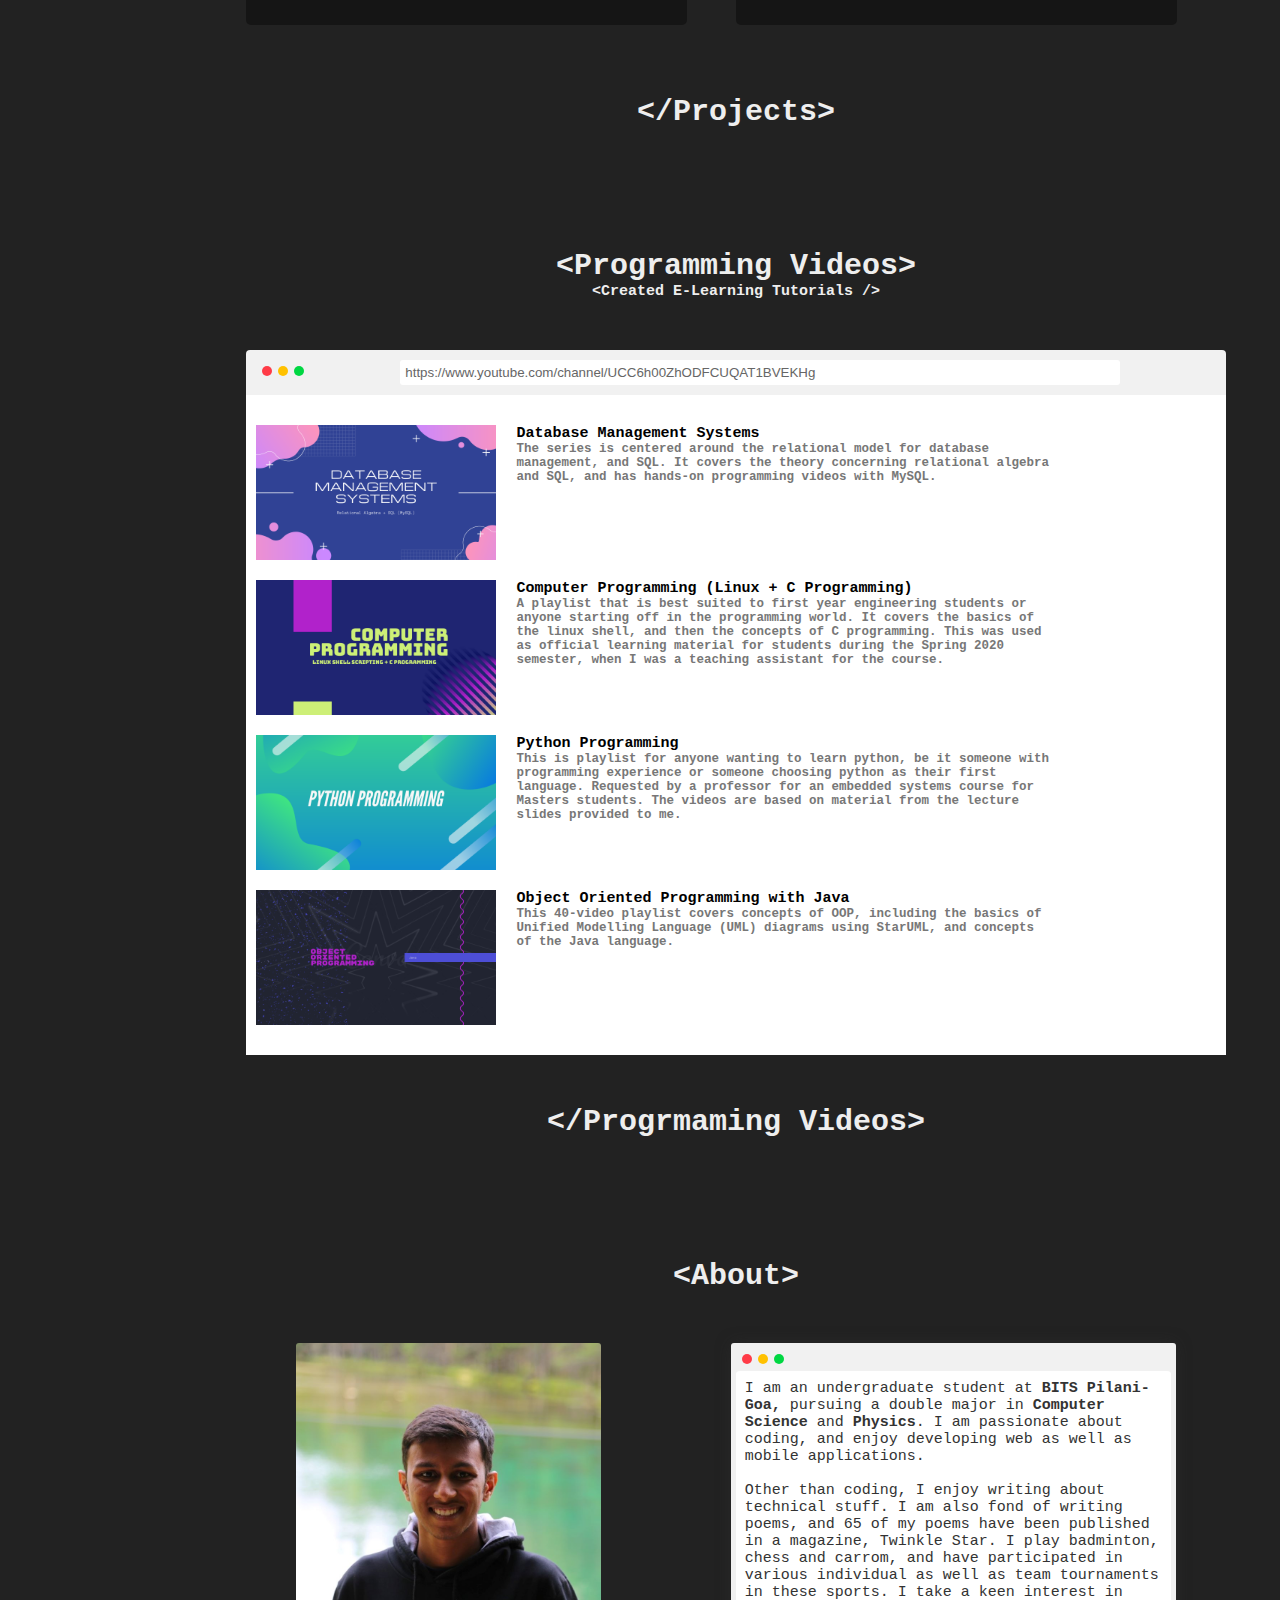
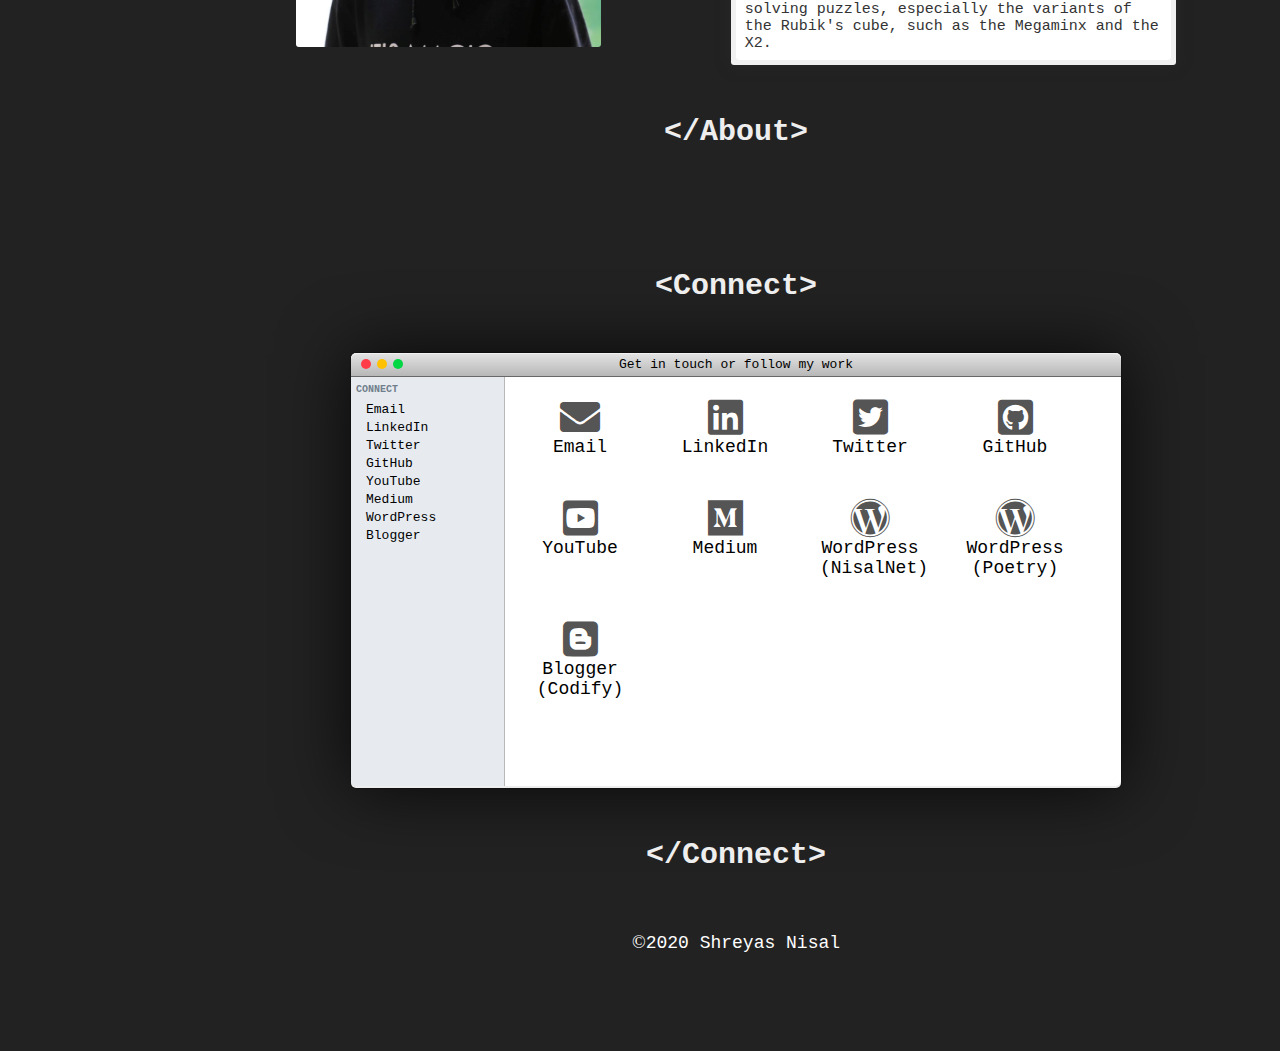
==== commit 78ba632f: "Add project pages" ====
--- a/index.html
+++ b/index.html
@@ -10,10 +10,10 @@
         <title>Shreyas Nisal</title>
     </head>
     <body>
-        <div class="menu-toggler collapse">
-            <div class="bar"></div>
-            <div class="bar"></div>
-            <div class="bar"></div>
+        <div class="menu-toggler collapse not-open">
+            <div class="bar start"></div>
+            <div class="bar mid"></div>
+            <div class="bar end"></div>
         </div>
         <div class="sidenav">
           <a id="home-navitem" class="nav-link" href="#">Home</a>
@@ -69,12 +69,12 @@
                           <div class="fakeButtons fakeZoom"></div>
                             <a target="_blank" href="https://play.google.com/store/apps/details?id=com.onetyme.talk" class="link"><u>G</u>oogle Play</a>
                         </div>
-                        <div class="fakeScreen">
+                        <a href="vtalk.html" class="fakeScreen">
                           <p class="line1">&#91;&nbsp;&ldquo;VTalk&rdquo;,</p>
                           <p class="line2">&ldquo;React Native | Firebase | SQLite&rdquo;,</p>
                           <p class="line3">&ldquo;A communication app for the Deaf&rdquo;&nbsp;&#93;</p>
                           <p class="line4">>open<span class="cursor4">_</span></p>
-                        </div>
+                        </a>
                         
                     </div>
                     
@@ -86,12 +86,12 @@
                           <div class="fakeButtons fakeZoom"></div>
                             <a target="_blank" href="https://play.google.com/store/apps/developer?id=Paltan+Games" class="link"><u>G</u>oogle Play</a>
                         </div>
-                        <div class="fakeScreen">
+                        <a href="android-games.html" class="fakeScreen">
                           <p class="line1">&#91;&nbsp;&ldquo;Android Games&rdquo;,</p>
                           <p class="line2">&ldquo;Unity3D | C#&rdquo;,</p>
                           <p class="line3">&ldquo;Hypercasual games with unique ideas&rdquo;&nbsp;&#93;</p>
                           <p class="line4">>open<span class="cursor4">_</span></p>
-                        </div>
+                        </a>
                     </div>
                     
                     <!--React Native Projects-->
--- a/css/common.css
+++ b/css/common.css
@@ -181,17 +181,24 @@
     box-shadow: 0 4px 8px 0 rgba(255,255,255,0.2);
 }
 
-.section-heading{
+.section-heading {
     text-align: center;
     margin-bottom: 5rem;
+    color: #eee;
+}
+
+.section-heading h1,
+.section-end h1 {
     font-size: 3rem;
-    color: #eee;
-}
-
-.section-end{
+}
+
+.section-heading h6 {
+    font-size: 1.5rem;
+}
+
+.section-end {
     text-align: center;
     margin-top: 5rem;
-    font-size: 3rem;
     color: #eee;
 }
 
@@ -303,7 +310,7 @@
 }
 
 .menu-toggler.open{
-/*    transform: rotate(-45deg);*/
+/*    transform: rotate(-90deg);*/
 }
 
 .bar{
@@ -311,8 +318,132 @@
     width: 100%;
     height: 4px;
     border-radius: .8rem;
-}
-
-
-
-
+    transition: transform 650ms ease-out;
+    position: absolute;
+}
+
+.start {
+    
+}
+
+.mid {
+    top: 1.5rem;
+}
+
+.end {
+    top: 3rem;
+}
+
+
+/*Drawer Button Animation*/
+
+.open .start {
+  animation: ease .7s top-1 forwards;
+}
+
+.not-open .start {
+  animation: ease .7s top-2 forwards;
+}
+
+.open .mid {
+  animation: ease .7s scaled forwards;
+}
+
+.not-open .mid {
+  animation: ease .7s scaled-2 forwards;
+}
+
+.open .end {
+  animation: ease .7s bottom-1 forwards;
+}
+
+.not-open .end {
+  animation: ease .7s bottom-2 forwards;
+}
+
+@keyframes top-1 {
+  0% {
+    top: 0;
+    transform: rotate(0);
+  }
+  50% {
+    top: 3rem;
+    transform: rotate(0);
+  }
+  100% {
+    top: 3rem;
+    transform: rotate(45deg);
+  }
+}
+
+@keyframes top-2 {
+  0% {
+    top: 3rem;
+    transform: rotate(45deg);
+  }
+  50% {
+    top: 3rem;
+    transform: rotate(0deg);
+  }
+  100% {
+    top: 0;
+    transform: rotate(0deg);
+  }
+}
+
+@keyframes bottom-1 {
+  0% {
+    bottom: 0;
+    transform: rotate(0);
+  }
+  50% {
+    bottom: 3rem;
+    transform: rotate(0);
+  }
+  100% {
+    bottom: 3rem;
+    transform: rotate(135deg);
+  }
+}
+
+@keyframes bottom-2 {
+  0% {
+    bottom: 3rem;
+    transform: rotate(135deg);
+  }
+  50% {
+    bottom: 3rem;
+    transform: rotate(0);
+  }
+  100% {
+    bottom: 0;
+    transform: rotate(0);
+  }
+}
+
+@keyframes scaled {
+  50% {
+    transform: scale(0);
+  }
+  100% {
+    transform: scale(0);
+  }
+}
+
+@keyframes scaled-2 {
+  0% {
+    transform: scale(0);
+  }
+  50% {
+    transform: scale(0);
+  }
+  100% {
+    transform: scale(1);
+  }
+}
+
+/*End Drawer Button Animation*/
+
+
+
+
--- a/css/homepage.css
+++ b/css/homepage.css
@@ -214,11 +214,6 @@
     top: 0;
 }
 
-/* Create three unequal columns that floats next to each other */
-.column {
-/*  float: left;*/
-}
-
 .left {
   width: 15%;
 }
@@ -230,15 +225,6 @@
 .middle {
   width: 75%;
 }
-
-/* Clear floats after the columns */
-/*
-.row:after {
-  content: "";
-  display: table;
-  clear: both;
-}
-*/
 
 /* Three dots */
 .dot {
@@ -262,7 +248,6 @@
   padding: 5px;
 }
 
-/* Three bars (hamburger menu) */
 .browser-content {
     background-color: #fff;
     padding: 10px;
@@ -361,360 +346,16 @@
   display: inline;
   left: 4px;
 }
-#traffic-light #red,
-#traffic-light #yellow,
-#traffic-light #green {
-  width: 12px;
-  height: 12px;
-  display: block;
-  margin: 5px 4px 4px 4px;
-  background: #000;
-  float: left;
-  position: relative;
-  background-image: url('[data-uri]'), url('[data-uri]');
-  background-size: 100%;
-  background-image: -moz-radial-gradient(6px 18px, rgba(255, 255, 255, 0.7) 2px, rgba(255, 255, 255, 0) 5px), -moz-radial-gradient(6px -1px, #ffffff 1px, rgba(255, 255, 255, 0) 3px);
-  background-image: -webkit-radial-gradient(6px 18px, rgba(255, 255, 255, 0.7) 2px, rgba(255, 255, 255, 0) 5px), -webkit-radial-gradient(6px -1px, #ffffff 1px, rgba(255, 255, 255, 0) 3px);
-  background-image: radial-gradient(6px 18px, rgba(255, 255, 255, 0.7) 2px, rgba(255, 255, 255, 0) 5px), radial-gradient(6px -1px, #ffffff 1px, rgba(255, 255, 255, 0) 3px);
-  -moz-box-shadow: rgba(0, 0, 0, 0.9) 0 1px 4px inset, rgba(255, 255, 255, 0.5) 0 1px;
-  -webkit-box-shadow: rgba(0, 0, 0, 0.9) 0 1px 4px inset, rgba(255, 255, 255, 0.5) 0 1px;
-  box-shadow: rgba(0, 0, 0, 0.9) 0 1px 4px inset, rgba(255, 255, 255, 0.5) 0 1px;
-  -moz-border-radius: 100px;
-  -webkit-border-radius: 100px;
-  border-radius: 100px;
-}
-#traffic-light #red {
-  background-color: #f24443;
-}
-#traffic-light #yellow {
-  background-color: #f0aa5a;
-}
-#traffic-light #green {
-  background-color: #88be72;
-}
-#traffic-light:hover #red::after,
-#traffic-light:hover #yellow::after,
-#traffic-light:hover #green::after {
-  position: absolute;
-  top: -2px;
-  left: 2px;
-  font-weight: bold;
-  font-size: 13px;
-  text-shadow: rgba(0, 0, 0, 0.6) 0px -1px;
-}
-#traffic-light:hover #red::after {
-  content: "x";
-  color: rgba(186, 23, 32, 0.5);
-}
-#traffic-light:hover #yellow::after {
-  content: "-";
-  color: rgba(167, 99, 34, 0.5);
-}
-#traffic-light:hover #green::after {
-  left: 2px;
-  content: "+";
-  color: rgba(70, 144, 46, 0.5);
-}
 
 #windowname {
   text-align: center;
   font-size: 13px;
   line-height: 23px;
 }
-#windowname i {
-  background: url("https://i.imgur.com/hhy5Y.png") no-repeat;
-}
-
-#actions {
-  height: 31px;
-}
-#actions input {
-  width: 278px;
-  height: 17px;
-  margin-right: 8px;
-  float: right;
-  -moz-border-radius: 100px;
-  -webkit-border-radius: 100px;
-  border-radius: 100px;
-}
-
-#back,
-#next,
-#iconV,
-#list,
-#grid,
-#coverflow {
-  display: inline-block;
-  position: relative;
-  height: 20px;
-  width: 38px;
-  margin-top: 1px;
-  border: 1px solid #767676;
-  background-image: url('[data-uri]');
-  background-size: 100%;
-  background-image: -webkit-gradient(linear, 50% 0%, 50% 100%, color-stop(0%, #e8e8e8), color-stop(100%, #bcbcbc));
-  background-image: -moz-linear-gradient(#e8e8e8, #bcbcbc);
-  background-image: -webkit-linear-gradient(#e8e8e8, #bcbcbc);
-  background-image: linear-gradient(#e8e8e8, #bcbcbc);
-  -moz-box-shadow: #f1f1f1 0px 1px inset, #cccccc 0px 1px;
-  -webkit-box-shadow: #f1f1f1 0px 1px inset, #cccccc 0px 1px;
-  box-shadow: #f1f1f1 0px 1px inset, #cccccc 0px 1px;
-  -moz-border-radius: 4px;
-  -webkit-border-radius: 4px;
-  border-radius: 4px;
-}
-
-#back,
-#next {
-  width: 25px;
-}
-
-#back {
-  margin-left: 8px;
-  margin-right: 0;
-  -moz-border-radius: 4px 0 0 4px;
-  -webkit-border-radius: 4px;
-  border-radius: 4px 0 0 4px;
-  color: #797979;
-}
-#back::after {
-  content: "◄";
-  top: 1px;
-  left: 9px;
-  font-size: 13px;
-}
-
-#next {
-  left: -4px;
-  border-left: 0px solid #767676;
-  -moz-border-radius: 0 4px 4px 0;
-  -webkit-border-radius: 0;
-  border-radius: 0 4px 4px 0;
-  color: #a4a4a4;
-}
-#next::after {
-  content: "◄";
-  top: 4px;
-  left: 8px;
-  font-size: 13px;
-  text-shadow: 0px -1px -1px #fff;
-  -moz-transform: rotate(180deg);
-  -ms-transform: rotate(180deg);
-  -webkit-transform: rotate(180deg);
-  transform: rotate(180deg);
-}
-
-#iconV,
-#list,
-#grid,
-#coverflow {
-  width: 28px;
-  border-left: 0px;
-  border-right: 0px;
-  -moz-border-radius: 0;
-  -webkit-border-radius: 0;
-  border-radius: 0;
-  -moz-box-shadow: #e7e7e7 0px 1px inset, #e5e5e5 0px 2px inset, #bdbdbd 0px -1px inset, #bfbfbf 0px -2px inset, #a7a7a7 -1px 0px inset;
-  -webkit-box-shadow: #e7e7e7 0px 1px inset, #e5e5e5 0px 2px inset, #bdbdbd 0px -1px inset, #bfbfbf 0px -2px inset, #a7a7a7 -1px 0px inset;
-  box-shadow: #e7e7e7 0px 1px inset, #e5e5e5 0px 2px inset, #bdbdbd 0px -1px inset, #bfbfbf 0px -2px inset, #a7a7a7 -1px 0px inset;
-}
-
-#iconV {
-  font-size: 13px;
-  color: #fcfcfc;
-  margin-left: 69px;
-  border-left: 1px solid #767676;
-  -moz-border-radius: 4px 0 0 4px;
-  -webkit-border-radius: 4px;
-  border-radius: 4px 0 0 4px;
-  background-image: url('[data-uri]');
-  background-size: 100%;
-  background-image: -webkit-gradient(linear, 50% 0%, 50% 100%, color-stop(0%, #767676), color-stop(100%, #9a9a9a));
-  background-image: -moz-linear-gradient(#767676, #9a9a9a);
-  background-image: -webkit-linear-gradient(#767676, #9a9a9a);
-  background-image: linear-gradient(#767676, #9a9a9a);
-  -moz-box-shadow: #676767 -1px 1px 4px -1px inset, #676767 0px 1px inset, #757575 0px 2px inset, #999999 0px -1px inset, #969696 0px -2px inset;
-  -webkit-box-shadow: #676767 -1px 1px 4px -1px inset, #676767 0px 1px inset, #757575 0px 2px inset, #999999 0px -1px inset, #969696 0px -2px inset;
-  box-shadow: #676767 -1px 1px 4px -1px inset, #676767 0px 1px inset, #757575 0px 2px inset, #999999 0px -1px inset, #969696 0px -2px inset;
-  text-shadow: 0px 1px 1px #545454;
-}
-#iconV::before {
-  content: "▫▫";
-  top: -2px;
-  left: 8px;
-}
-#iconV::after {
-  content: "▫▫";
-  top: 4px;
-  left: 8px;
-}
-
-#list {
-  left: -3px;
-  font-size: 15px;
-}
-#list::after {
-  content: "𝌆";
-  left: 8px;
-}
-
-#grid {
-  left: -7px;
-}
-#grid::before {
-  top: 5px;
-  left: 7px;
-  width: 11px;
-  height: 8px;
-  border: 1px solid;
-  border-top-color: #1b1b1b;
-  border-bottom-color: #232323;
-  border-left: #4a4a4a 1px solid;
-  border-right: #4a4a4a 1px solid;
-  -moz-box-shadow: #fff 0px 1px;
-  -webkit-box-shadow: #fff 0px 1px;
-  box-shadow: #fff 0px 1px;
-}
-#grid::after {
-  content: "";
-  top: 6px;
-  left: 11px;
-  width: 3px;
-  height: 9px;
-  border-left: #4a4a4a 1px solid;
-  border-right: #4a4a4a 1px solid;
-}
-
-#coverflow {
-  left: -11px;
-  border-right: 1px solid #767676;
-  -moz-border-radius: 0 4px 4px 0;
-  -webkit-border-radius: 0;
-  border-radius: 0 4px 4px 0;
-  -moz-box-shadow: #e7e7e7 0px 1px inset, #e5e5e5 0px 2px inset, #bdbdbd 0px -1px inset, #bfbfbf 0px -2px inset;
-  -webkit-box-shadow: #e7e7e7 0px 1px inset, #e5e5e5 0px 2px inset, #bdbdbd 0px -1px inset, #bfbfbf 0px -2px inset;
-  box-shadow: #e7e7e7 0px 1px inset, #e5e5e5 0px 2px inset, #bdbdbd 0px -1px inset, #bfbfbf 0px -2px inset;
-}
-#coverflow::before {
-  content: "";
-  top: 5px;
-  left: 5px;
-  width: 13px;
-  height: 10px;
-  border-left: #4a4a4a 1px solid;
-  border-right: #4a4a4a 1px solid;
-}
-#coverflow::after {
-  content: "";
-  top: 6px;
-  left: 7px;
-  width: 9px;
-  height: 8px;
-  border-left: #4a4a4a 1px solid;
-  border-right: #4a4a4a 1px solid;
-}
-#coverflow i.view {
-  position: absolute;
-  top: 6px;
-  left: 9px;
-  width: 5px;
-  height: 6px;
-  border: 1px solid;
-  border-top-color: #1b1b1b;
-  border-bottom-color: #232323;
-  border-left: #4a4a4a 1px solid;
-  border-right: #4a4a4a 1px solid;
-  -moz-box-shadow: #fff 0px 1px;
-  -webkit-box-shadow: #fff 0px 1px;
-  box-shadow: #fff 0px 1px;
-  background-image: url('[data-uri]');
-  background-size: 100%;
-  background-image: -webkit-gradient(linear, 50% 0%, 50% 100%, color-stop(0%, #6c6c6c), color-stop(100%, #868686));
-  background-image: -moz-linear-gradient(#6c6c6c, #868686);
-  background-image: -webkit-linear-gradient(#6c6c6c, #868686);
-  background-image: linear-gradient(#6c6c6c, #868686);
-}
-#coverflow i.view::after {
-  content: "";
-}
-
-#settings,
-#share {
-  display: inline-block;
-  position: relative;
-  height: 20px;
-  width: 38px;
-  margin-top: 1px;
-  border: 1px solid #767676;
-  background-image: url('[data-uri]');
-  background-size: 100%;
-  background-image: -webkit-gradient(linear, 50% 0%, 50% 100%, color-stop(0%, #e8e8e8), color-stop(100%, #bcbcbc));
-  background-image: -moz-linear-gradient(#e8e8e8, #bcbcbc);
-  background-image: -webkit-linear-gradient(#e8e8e8, #bcbcbc);
-  background-image: linear-gradient(#e8e8e8, #bcbcbc);
-  -moz-box-shadow: #f1f1f1 0px 1px inset, #cccccc 0px 1px;
-  -webkit-box-shadow: #f1f1f1 0px 1px inset, #cccccc 0px 1px;
-  box-shadow: #f1f1f1 0px 1px inset, #cccccc 0px 1px;
-  -moz-border-radius: 4px;
-  -webkit-border-radius: 4px;
-  border-radius: 4px;
-}
-
-#settings {
-  left: -9px;
-  color: #4a4a4a;
-}
-#settings::before {
-  content: "⚙";
-  top: -6px;
-  left: 4px;
-  font-size: 22px;
-}
-#settings::after {
-  content: "▴";
-  top: 2px;
-  right: 4px;
-  font-size: 17px;
-  text-shadow: 0px -1px -1px #fff;
-  -moz-transform: rotate(180deg);
-  -ms-transform: rotate(180deg);
-  -webkit-transform: rotate(180deg);
-  transform: rotate(180deg);
-}
-
-#share {
-  left: -5px;
-  color: #a1a1a1;
-}
-#share::before {
-  content: "";
-  top: 5px;
-  left: 12px;
-  display: block;
-  width: 10px;
-  height: 7px;
-  border: 2px solid;
-  border-top-color: #9a9a9a;
-  border-left-color: #a9a9a9;
-  border-right-color: #a9a9a9;
-  border-bottom-color: #a9a9a9;
-  -moz-box-shadow: #fff 0px 1px;
-  -webkit-box-shadow: #fff 0px 1px;
-  box-shadow: #fff 0px 1px;
-}
-#share::after {
-  content: "➦";
-  top: -1px;
-  left: 16px;
-  font-size: 14px;
-  text-shadow: 0px 1px 1px #fff, -1px -1px #e9e9e9, 1px 1px #e9e9e9;
-}
 
 #view {
     width: 100%;
     height: 94%;
-/*  width: 770px;*/
-/*  height: 383px;*/
 }
 
 #sidebar {
@@ -761,84 +402,6 @@
   float: left;
 /*    max-width: 90px;*/
 }
-.folder span {
-  display: inline-block;
-  width: 82px;
-    color: #333;
-}
-
-.factive {
-  color: #fff;
-  text-shadow: 0 0;
-}
-.factive::before {
-  width: 72px;
-  height: 72px;
-  top: 4px;
-  left: 9px;
-  background-color: #cccccc;
-  -moz-border-radius: 6px;
-  -webkit-border-radius: 6px;
-  border-radius: 6px;
-}
-.factive span {
-  background-color: #3875d7;
-  -moz-border-radius: 100px;
-  -webkit-border-radius: 100px;
-  border-radius: 100px;
-}
-
-.icon {
-  width: 64px;
-  height: 56px;
-  margin: 18px 13px 4px;
-  background-image: url('[data-uri]');
-  background-size: 100%;
-  background-image: -webkit-gradient(linear, 50% 0%, 50% 100%, color-stop(0%, #b3d0e0), color-stop(100%, #7fafcc));
-  background-image: -moz-linear-gradient(#b3d0e0, #7fafcc);
-  background-image: -webkit-linear-gradient(#b3d0e0, #7fafcc);
-  background-image: linear-gradient(#b3d0e0, #7fafcc);
-  -moz-border-radius: 4px 4px 2px 2px;
-  -webkit-border-radius: 4px;
-  border-radius: 4px 4px 2px 2px;
-  -moz-transform: perspective(600px) rotateX(-45deg);
-  -ms-transform: perspective(600px) rotateX(-45deg);
-  -webkit-transform: perspective(600px) rotateX(-45deg);
-  transform: perspective(600px) rotateX(-45deg);
-  -moz-box-shadow: rgba(127, 175, 204, 0.5) 1px 1px, rgba(127, 175, 204, 0.5) -1px -1px, rgba(127, 175, 204, 0.5) 1px -1px, rgba(127, 175, 204, 0.5) -1px 1px, rgba(0, 0, 0, 0.8) 0 3px 3px;
-  -webkit-box-shadow: rgba(127, 175, 204, 0.5) 1px 1px, rgba(127, 175, 204, 0.5) -1px -1px, rgba(127, 175, 204, 0.5) 1px -1px, rgba(127, 175, 204, 0.5) -1px 1px, rgba(0, 0, 0, 0.8) 0 3px 3px;
-  box-shadow: rgba(127, 175, 204, 0.5) 1px 1px, rgba(127, 175, 204, 0.5) -1px -1px, rgba(127, 175, 204, 0.5) 1px -1px, rgba(127, 175, 204, 0.5) -1px 1px, rgba(0, 0, 0, 0.8) 0 3px 3px;
-}
-.icon::before {
-  width: 56px;
-  height: 3px;
-  top: -4px;
-  left: 5px;
-  -moz-border-radius: 100px 100px 0 0;
-  -webkit-border-radius: 100px;
-  border-radius: 100px 100px 0 0;
-  background-image: url('[data-uri]');
-  background-size: 100%;
-  background-image: -webkit-gradient(linear, 50% 0%, 50% 100%, color-stop(0%, #a0c3d9), color-stop(100%, #77a9c9));
-  background-image: -moz-linear-gradient(#a0c3d9, #77a9c9);
-  background-image: -webkit-linear-gradient(#a0c3d9, #77a9c9);
-  background-image: linear-gradient(#a0c3d9, #77a9c9);
-}
-.icon::after {
-  width: 21px;
-  height: 7px;
-  top: -11px;
-  left: 8px;
-  background-image: url('[data-uri]');
-  background-size: 100%;
-  background-image: -webkit-gradient(linear, 50% 0%, 50% 100%, color-stop(0%, #b2c9da), color-stop(100%, #a0c3d9));
-  background-image: -moz-linear-gradient(#b2c9da, #a0c3d9);
-  background-image: -webkit-linear-gradient(#b2c9da, #a0c3d9);
-  background-image: linear-gradient(#b2c9da, #a0c3d9);
-  -moz-border-radius: 2px 2px 0 0;
-  -webkit-border-radius: 2px;
-  border-radius: 2px 2px 0 0;
-}
 
 .fa-envelope:hover {
     color: #ffc83f;
@@ -953,6 +516,10 @@
         font-size: 1.5rem;
     }
     
+    .down-button h5 {
+        font-size: 1.5rem
+    }
+    
     .video-item {
         width: 750px;
     }
@@ -977,7 +544,7 @@
     }
     
     .sidenav {
-        width: 40vw;
+        width: 60vw;
         height: 100vh;
         position: fixed;
         transition: all 650ms cubic-bezier(1, 0, 0, 1);
@@ -1035,60 +602,12 @@
         display: flex;
     }
     
-    .top-nav{
-        width: 100%;
-        height: 100%;
-        top: -150vh;
-        z-index: 50;
-        position: fixed;
-        background-color: #614385;
-        border-bottom-right-radius: 100%;
-        border-bottom-left-radius: 100%;
-        transition: all 650ms cubic-bezier(1, 0, 0, 1);
-    }
-    
-    .nav-list{
-        flex-direction: column;
-    }
-    
-    li{
-        margin: 2rem 0;
-    }
-    
-    .nav-link{
-        font-size: 4.5rem;
-    }
-    
-    .about-heading h1{
-        font-size: 8rem;
-    }
-    
     .section-heading h1{
-        font-size: 4rem;
+        font-size: 3rem;
     }
     
     .section-end h1 {
-        font-size: 4rem;
-    }
-    
-    .about-details .nav-list{
-        flex-direction: initial;
-    }
-    
-    .about-details li{
-        margin: 0 2rem;
-    }
-    
-    .timeline ul{
-        margin: 0 0 0 auto;
-    }
-    
-    .timeline .date::before{
-        left: -19rem;
-    }
-    
-    .timeline .date::after{
-        left: -5.9rem;
+        font-size: 3rem;
     }
     
     .project-card{
@@ -1161,54 +680,19 @@
     }
     
     .landing-text h1{
-        font-size: 3rem;
+        font-size: 2.5rem;
     }
     
     .landing-text h6{
         font-size: 1.2rem;
     }
     
+    .down-button h5 {
+        font-size: 1.2rem;
+    }
+    
     .sidenav .nav-link {
         font-size: 2rem;
-    }
-    
-    .about .container{
-        flex-direction: column;
-    }
-    
-    .profile-img{
-        margin: 0 0 7rem 0;
-        text-align: center;
-    }
-    
-    .project-item{
-        flex-direction: column;
-    }
-    
-    .project-img{
-        margin: 0 0 2rem 0;
-        order: 1;
-    }
-    
-    .project-description{
-        margin: 0;
-        order: 2;
-    }
-    
-    .timeline p{
-        font-size: 1.5rem;
-    }
-    
-    .timeline .date::before{
-        font-size: 1.4rem;
-    }
-    
-    form{
-        width: 100%;
-    }
-    
-    .up{
-        right: 2rem;
     }
     
     .project-heading h1{
@@ -1218,6 +702,10 @@
     
     .project-section {
         padding: 2rem;
+    }
+    
+    .section-heading h6 {
+        font-size: 1.6rem;
     }
     
     .content-box{
@@ -1239,6 +727,12 @@
     }
     
     .video-item h4 {
+        text-align: justify;
+        padding-left: 10px;
+        padding-right: 10px;
+    }
+    
+    .video-item h4 {
         overflow: visible;
        display:block;
     }
@@ -1259,15 +753,15 @@
     }
     
     .section-heading h1{
-        font-size: 3rem;
+        font-size: 2.7rem;
     }
     
     .section-end h1 {
-        font-size: 3rem;
+        font-size: 2.7rem;
     }
     
     .about img {
-        width: 80%;
+        width: 100%;
     }
     
     #sidebar {
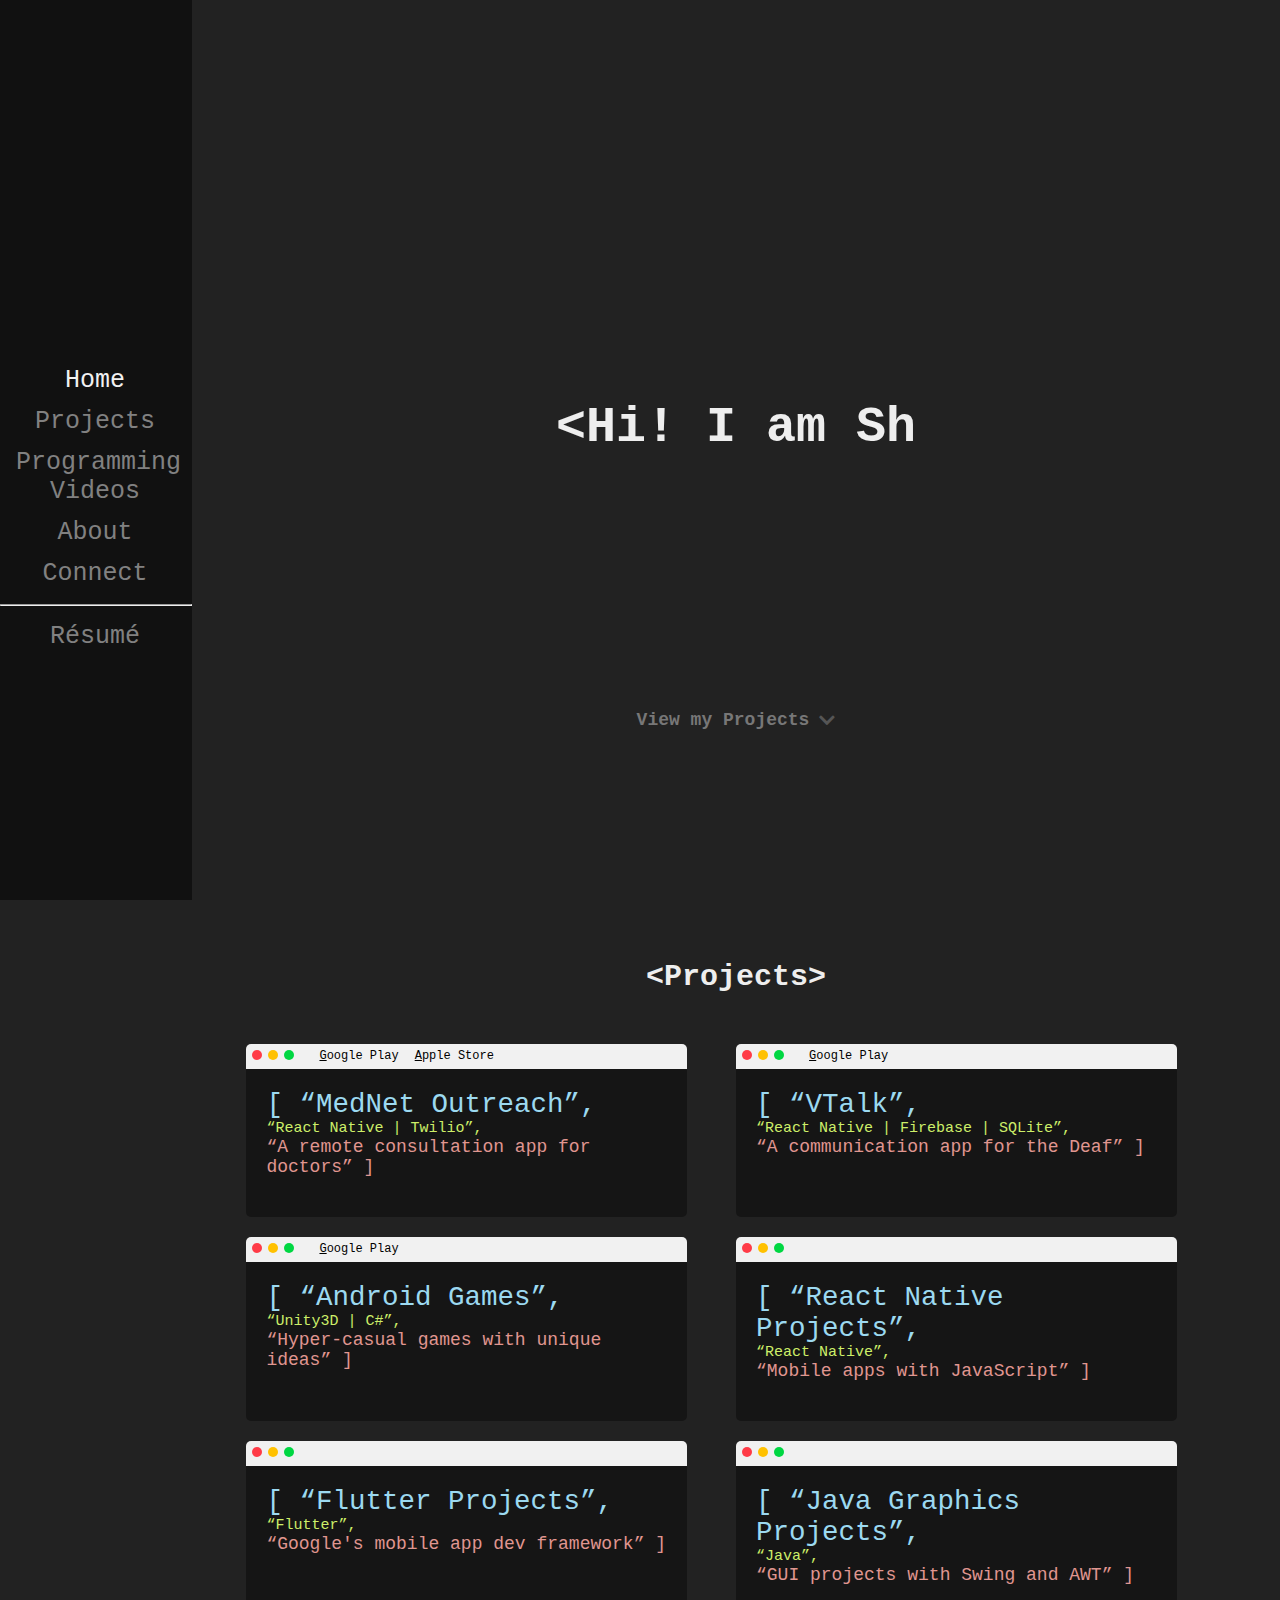
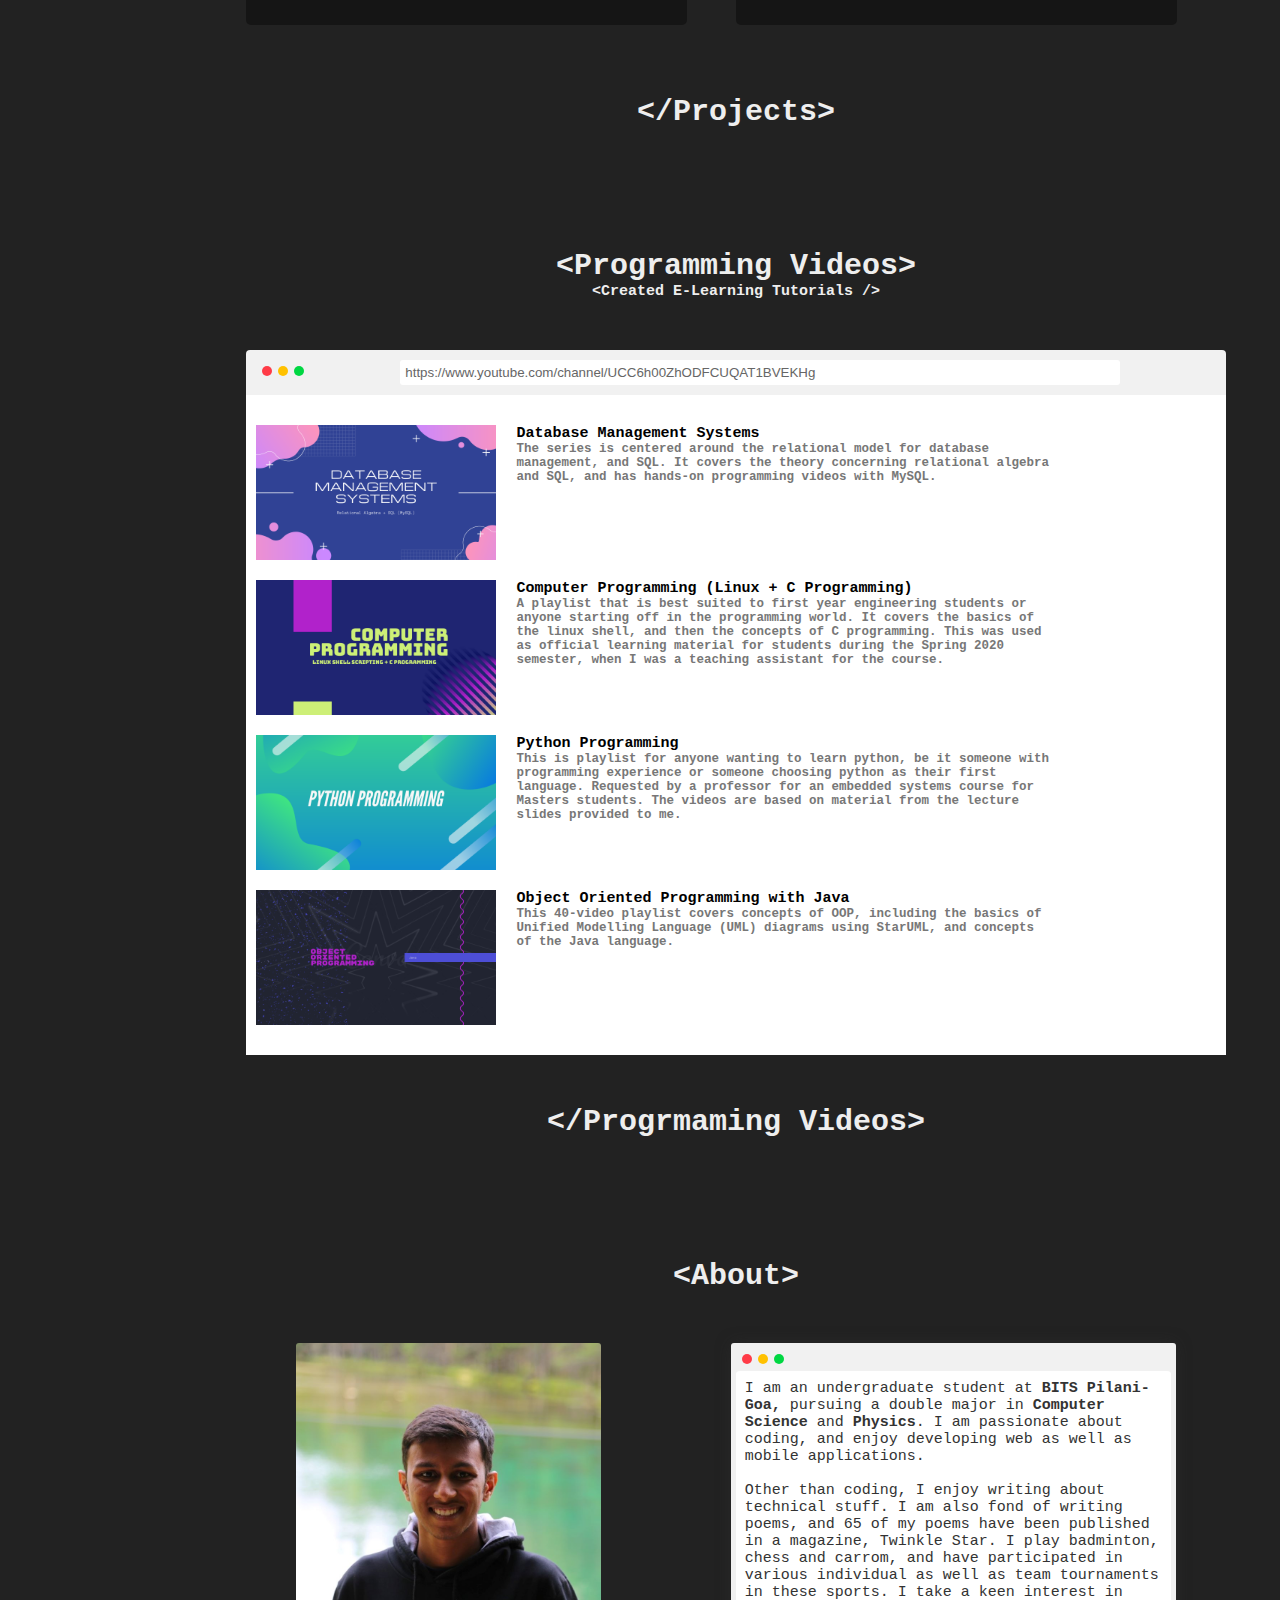
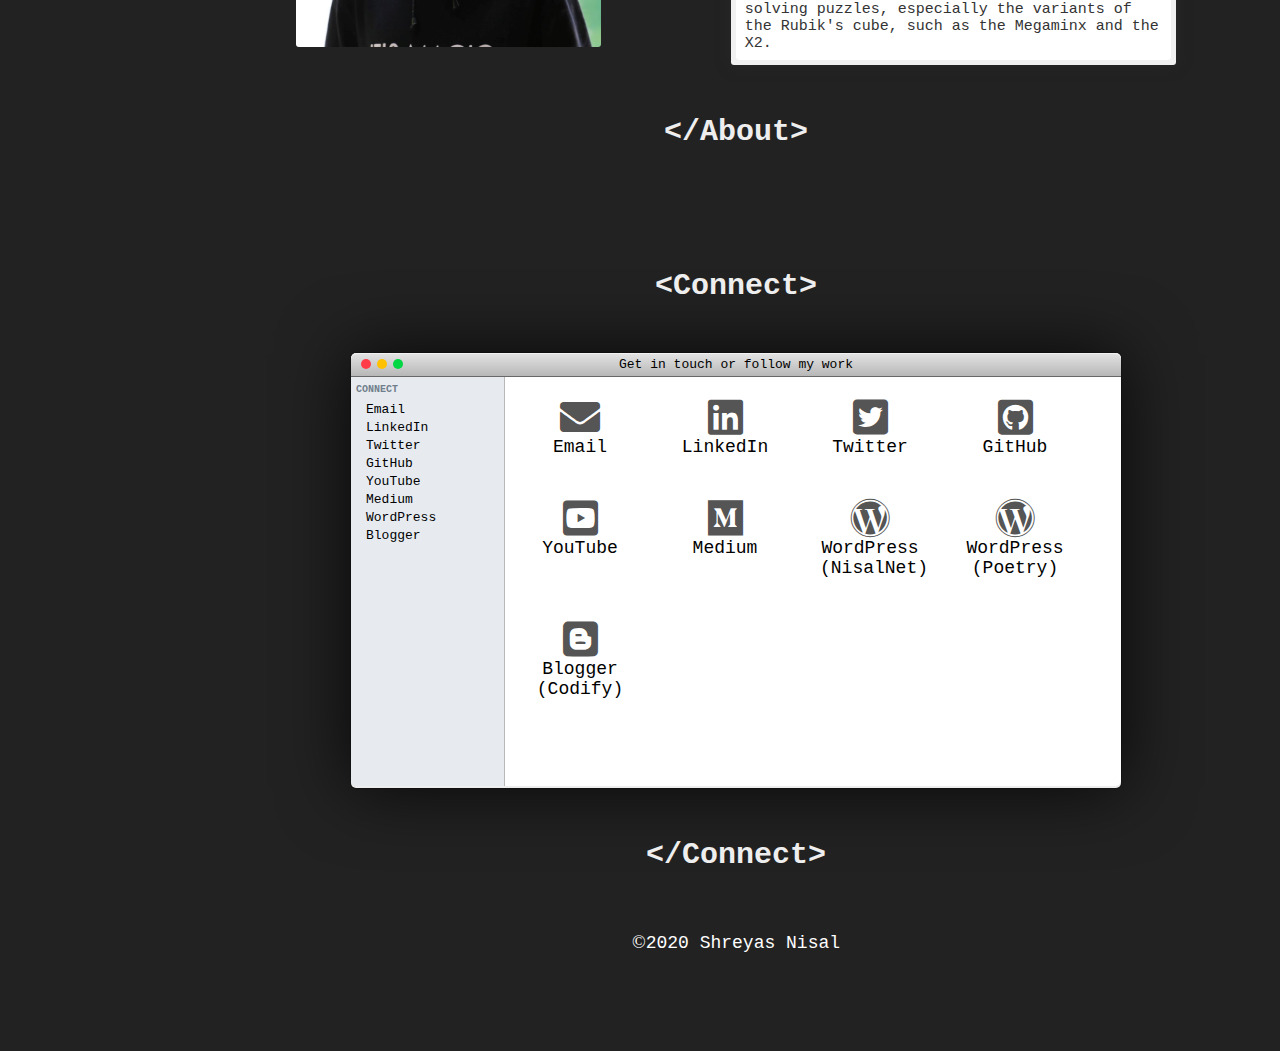
==== commit 2503f336: "Updates_180620" ====
--- a/index.html
+++ b/index.html
@@ -7,6 +7,7 @@
         <link rel="stylesheet" href="https://use.fontawesome.com/releases/v5.7.2/css/all.css" />
         <link rel="stylesheet" href="css/common.css">
         <link rel="stylesheet" href="css/homepage.css">
+        <link rel="shortcut icon" type="image/png" href="./img/favicon-16x16.png"/>
         <title>Shreyas Nisal</title>
     </head>
     <body>
@@ -28,7 +29,7 @@
             <div class="landing-text">
                 <h1 id="typeText"></h1>
                 <h6 id="typeText2">A Computer Science major at BITS Goa</h6>
-                <h6 id="typeText3">Passionate about Web | Mobile App | Game Development</h6>
+                <h6 id="typeText3">Web | Mobile App | Game Developer</h6>
             </div>
             <a href="#projects" class="down-button">
                 <h5>View my Projects</h5>
@@ -55,7 +56,7 @@
                         </div>
                         <a href="mednet-outreach.html" class="fakeScreen">
                           <p class="line1">&#91;&nbsp;&ldquo;MedNet Outreach&rdquo;,</p>
-                          <p class="line2">&ldquo;React Native|Twilio&rdquo;,</p>
+                          <p class="line2">&ldquo;React Native | Twilio&rdquo;,</p>
                           <p class="line3">&ldquo;A remote consultation app for doctors&rdquo;&nbsp;&#93;</p>
                           <p class="line4">>open<span class="cursor4 cursor-animation">_</span></p>
                         </a>
@@ -89,7 +90,7 @@
                         <a href="android-games.html" class="fakeScreen">
                           <p class="line1">&#91;&nbsp;&ldquo;Android Games&rdquo;,</p>
                           <p class="line2">&ldquo;Unity3D | C#&rdquo;,</p>
-                          <p class="line3">&ldquo;Hypercasual games with unique ideas&rdquo;&nbsp;&#93;</p>
+                          <p class="line3">&ldquo;Hyper-casual games with unique ideas&rdquo;&nbsp;&#93;</p>
                           <p class="line4">>open<span class="cursor4">_</span></p>
                         </a>
                     </div>
@@ -102,12 +103,12 @@
                           <div class="fakeButtons fakeZoom"></div>
 <!--                            <a href="#" class="link">GitHub</a>-->
                         </div>
-                        <div class="fakeScreen">
+                        <a href="react-native.html" class="fakeScreen">
                           <p class="line1">&#91;&nbsp;&ldquo;React Native Projects&rdquo;,</p>
                           <p class="line2">&ldquo;React Native&rdquo;,</p>
                           <p class="line3">&ldquo;Mobile apps with JavaScript&rdquo;&nbsp;&#93;</p>
                           <p class="line4">>open<span class="cursor4">_</span></p>
-                        </div>
+                        </a>
                     </div>
                     
                     <!--Flutter Projects-->
@@ -118,16 +119,16 @@
                           <div class="fakeButtons fakeZoom"></div>
 <!--                            <a href="#" class="link">GitHub</a>-->
                         </div>
-                        <div class="fakeScreen">
+                        <a href="flutter.html" class="fakeScreen">
                           <p class="line1">&#91;&nbsp;&ldquo;Flutter Projects&rdquo;,</p>
                           <p class="line2">&ldquo;Flutter&rdquo;,</p>
                           <p class="line3">&ldquo;Google's mobile app dev framework&rdquo;&nbsp;&#93;</p>
                           <p class="line4">>open<span class="cursor4">_</span></p>
-                        </div>
+                        </a>
                     </div>
                     
                     <!--Java Projects-->
-                    <div class="project-card">
+                    <a href="java.html" class="project-card">
                         <div class=fakeMenu>
                           <div class="fakeButtons fakeClose"></div>
                           <div class="fakeButtons fakeMinimize"></div>
@@ -140,7 +141,7 @@
                           <p class="line3">&ldquo;GUI projects with Swing and AWT&rdquo;&nbsp;&#93;</p>
                           <p class="line4">>open<span class="cursor4">_</span></p>
                         </div>
-                    </div>
+                    </a>
                 </div>
                 <div class="section-end">
                     <h1>&lt;/Projects&gt;</h1>
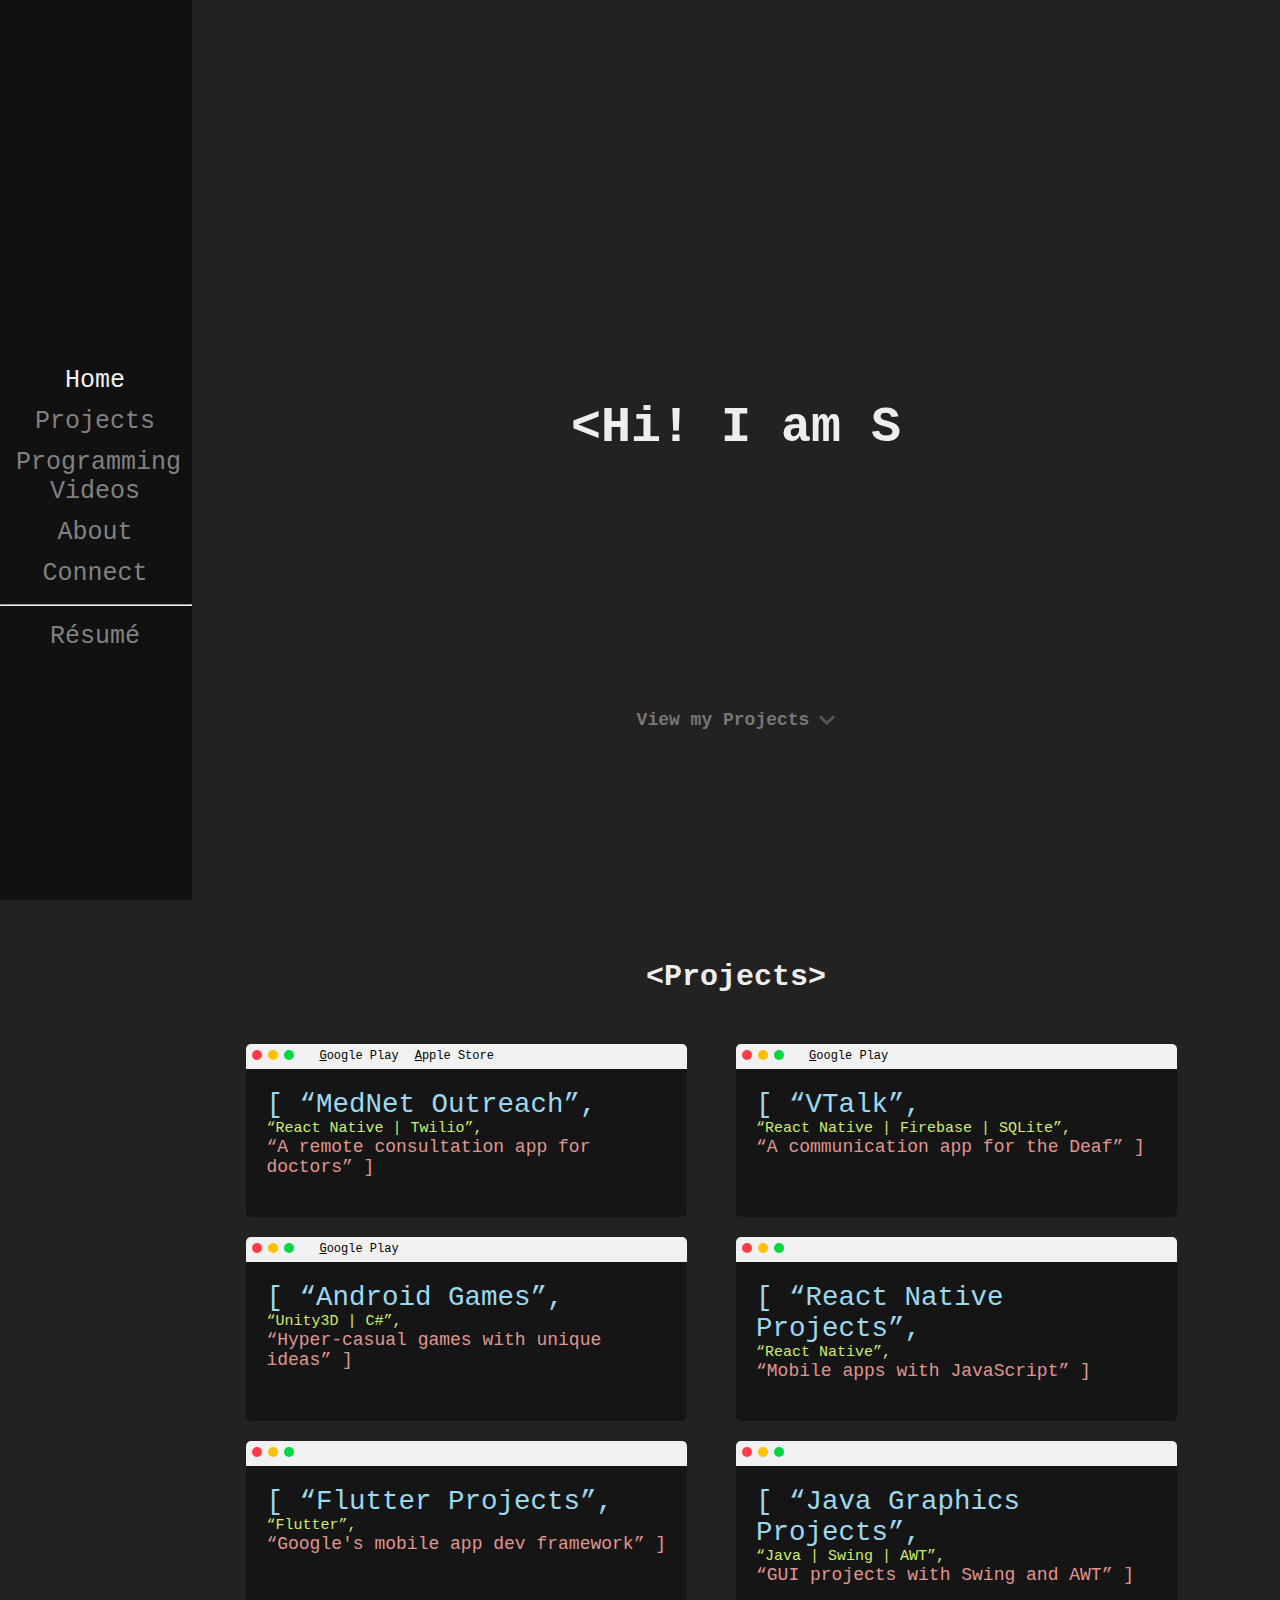
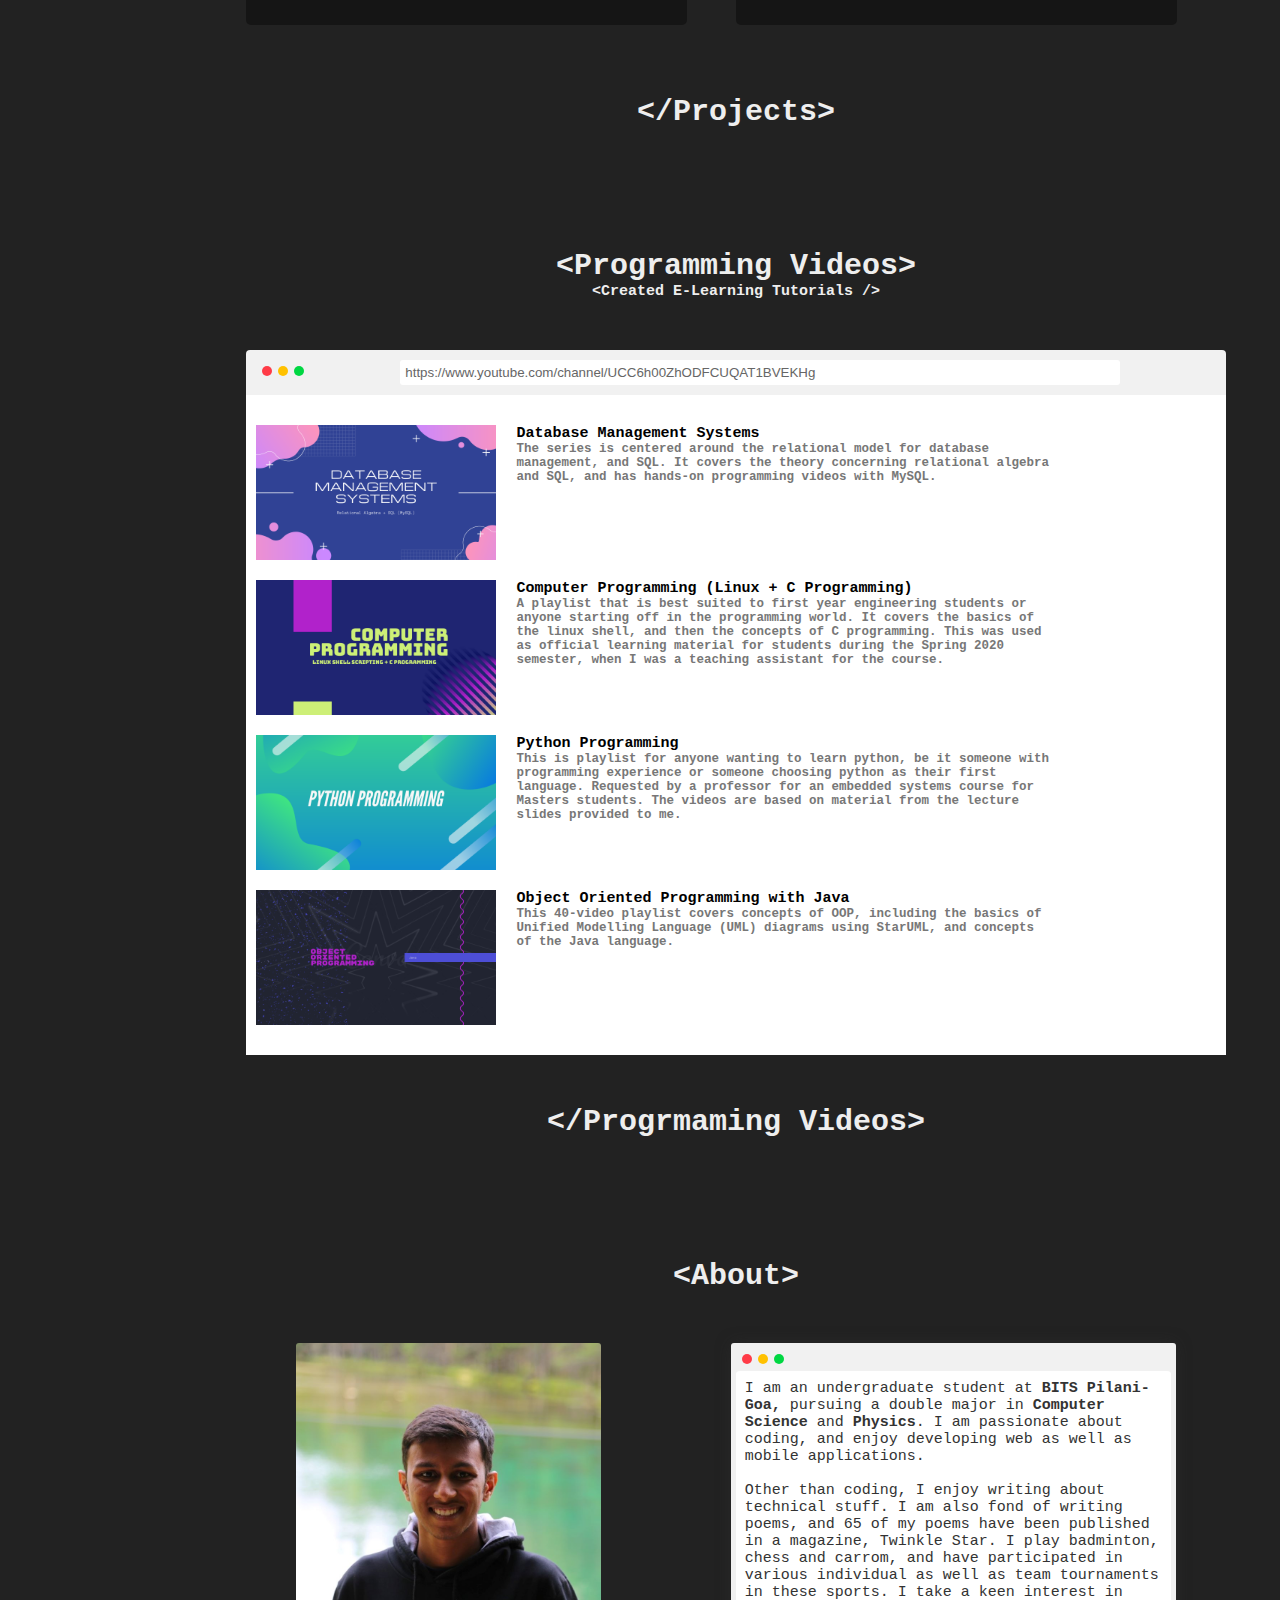
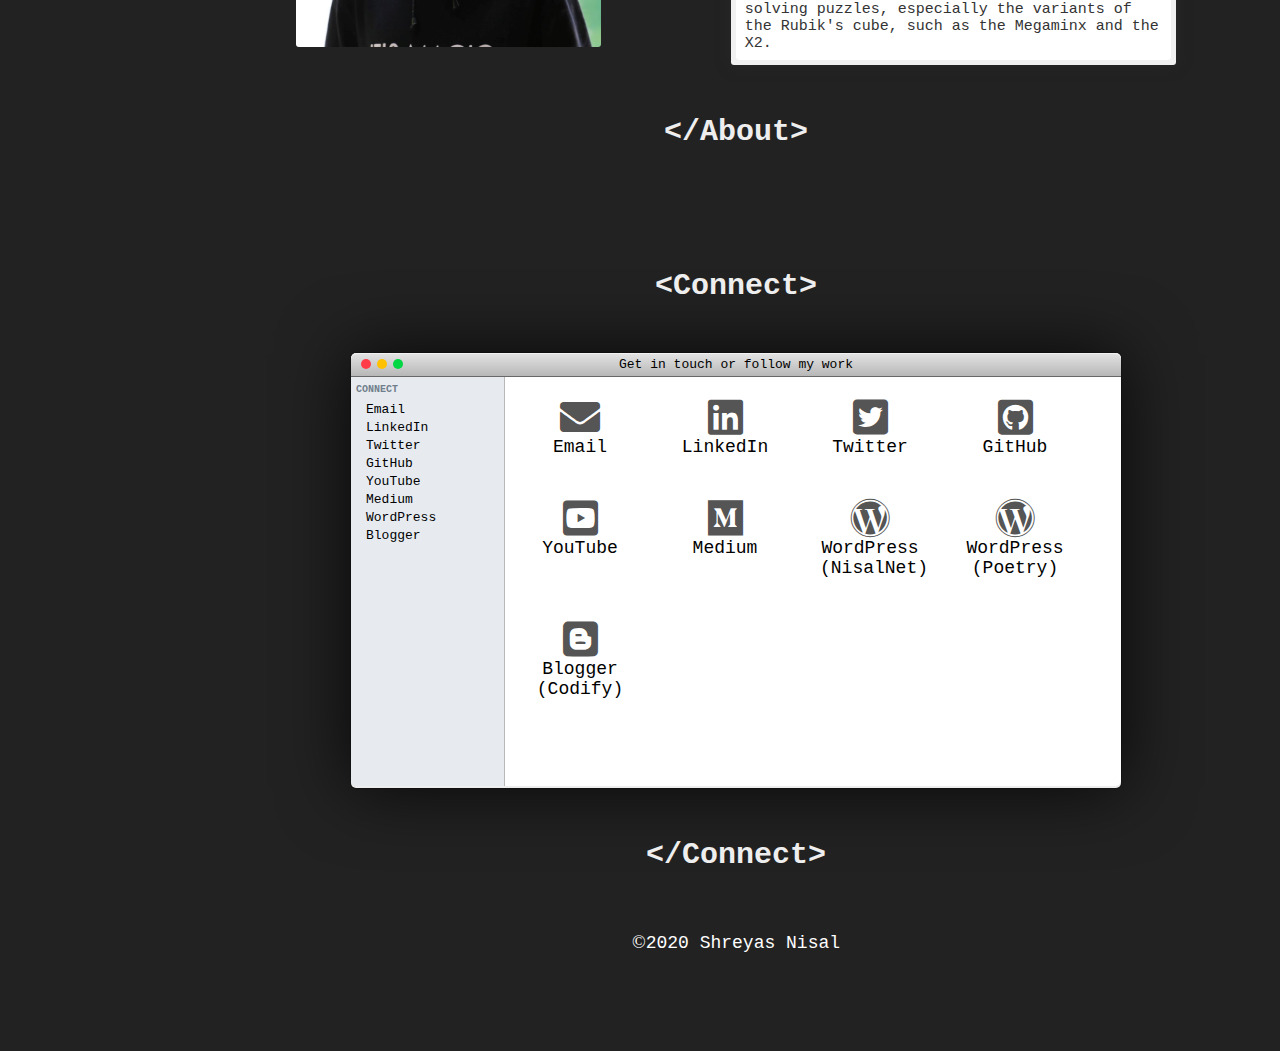
==== commit 7d7fd5df: "Add files via upload" ====
--- a/index.html
+++ b/index.html
@@ -137,7 +137,7 @@
                         </div>
                         <div class="fakeScreen">
                           <p class="line1">&#91;&nbsp;&ldquo;Java Graphics Projects&rdquo;,</p>
-                          <p class="line2">&ldquo;Java&rdquo;,</p>
+                          <p class="line2">&ldquo;Java | Swing | AWT&rdquo;,</p>
                           <p class="line3">&ldquo;GUI projects with Swing and AWT&rdquo;&nbsp;&#93;</p>
                           <p class="line4">>open<span class="cursor4">_</span></p>
                         </div>
